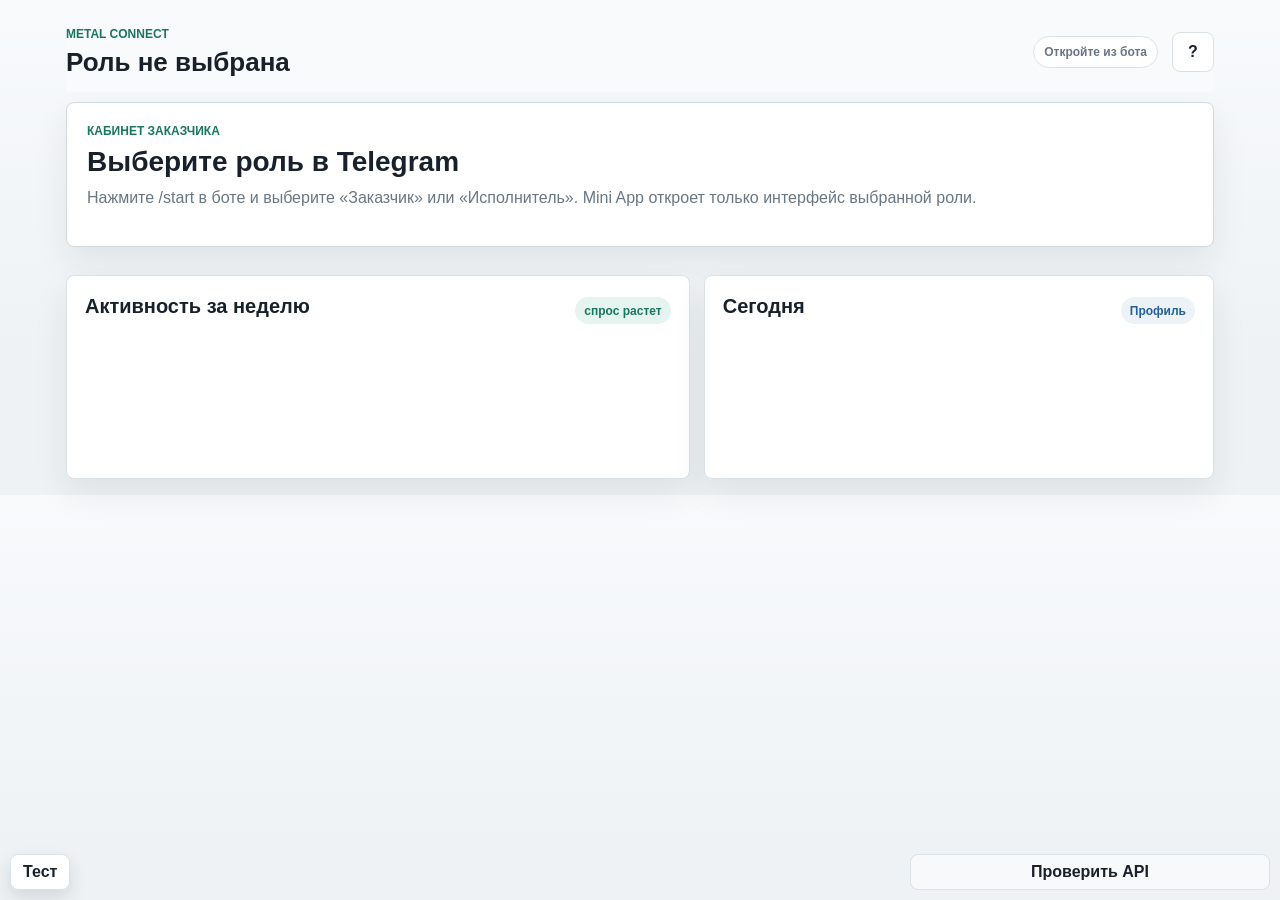
==== docs/index.html @ 3d9810a0 "Fix GitHub Pages Mini App assets" ====
<!doctype html>
<html lang="ru">
<head>
  <meta charset="utf-8">
  <meta name="viewport" content="width=device-width, initial-scale=1, viewport-fit=cover">
  <title>METAL CONNECT</title>
  <script src="https://telegram.org/js/telegram-web-app.js"></script>
  <script>
    window.DEFAULT_API_URL = "https://womanless-bunion-concave.ngrok-free.dev";
  </script>
  <link href="styles.css" rel="stylesheet">
</head>
<body>
  <button class="test-button" onclick="alert('Test works')" type="button">Тест</button>
  <main class="app-shell">
    <header class="topbar">
      <div>
        <p class="eyebrow">METAL CONNECT</p>
        <h1 id="welcomeTitle">Рабочий кабинет</h1>
      </div>
      <span class="role-pill" id="rolePill">Роль не выбрана</span>
      <button class="icon-btn" id="supportBtn" type="button" aria-label="Поддержка">?</button>
    </header>

    <nav class="tabs" id="tabs" aria-label="Разделы"></nav>

    <section class="view active" id="dashboardView">
      <section class="hero">
        <div>
          <p class="eyebrow" id="roleEyebrow">Кабинет заказчика</p>
          <h2 id="heroTitle">Добрый день!</h2>
          <p id="heroText">Данные загружаются из базы.</p>
        </div>
        <div class="hero-actions" id="heroActions"></div>
      </section>

      <section class="grid metrics" id="dashboardMetrics"></section>

      <section class="layout-two">
        <article class="panel">
          <div class="panel-head">
            <h2 id="activityTitle">Активность за неделю</h2>
            <span class="badge" id="activityBadge">спрос растет</span>
          </div>
          <div class="bars" id="weekBars"></div>
        </article>
        <article class="panel">
          <div class="panel-head">
            <h2>Сегодня</h2>
            <span class="badge neutral" id="profileFill">Профиль</span>
          </div>
          <div class="timeline" id="todayFeed"></div>
        </article>
      </section>
    </section>

    <section class="view" id="builderView">
      <section class="order-layout">
        <article class="panel">
          <div class="panel-head">
            <h2>Пошаговое создание заказа</h2>
            <button class="ghost" id="clearOrderBtn" type="button">Очистить</button>
          </div>

          <div class="steps" id="orderSteps"></div>

          <div class="form-grid">
            <label>Название детали или заказа
              <input id="orderTitle" type="text" placeholder="Втулки 40Х, 120 шт.">
            </label>
            <label>Город
              <input id="orderCity" type="text" placeholder="Москва">
            </label>
            <label class="wide">Описание работ
              <textarea id="orderDescription" rows="4" placeholder="Например: токарная обработка по чертежу, материал 40Х, нужна упаковка и доставка до ТК."></textarea>
            </label>
            <fieldset class="wide">
              <legend>Материал</legend>
              <div class="material-grid" id="materialGrid">
                <button class="material active" data-material="Сталь" type="button">⚙️<span>Сталь</span></button>
                <button class="material" data-material="Алюминий" type="button">✈️<span>Алюминий</span></button>
                <button class="material" data-material="Титан" type="button">🔩<span>Титан</span></button>
                <button class="material" data-material="Пластик" type="button">🧴<span>Пластик</span></button>
              </div>
            </fieldset>
            <label>Количество деталей
              <input id="orderQty" type="number" inputmode="numeric" min="1" step="1" placeholder="120">
            </label>
            <label>Срок выполнения ДО
              <input id="orderDeadline" type="date">
            </label>
            <label>Бюджет от
              <input id="budgetFrom" type="number" inputmode="numeric" placeholder="50000">
            </label>
            <label>Бюджет до
              <input id="budgetTo" type="number" inputmode="numeric" placeholder="180000">
            </label>
            <label class="check-row wide">
              <input id="negotiableBudget" type="checkbox">
              <span>Бюджет договорной</span>
            </label>
            <label class="wide">Оплата
              <select id="orderPayment">
                <option>Безнал, 50/50</option>
                <option>100% предоплата</option>
                <option>Постоплата</option>
                <option>Наличные</option>
              </select>
            </label>
            <label class="file-zone wide">
              <input id="orderFiles" type="file" multiple accept="image/*,.pdf">
              <span>Загрузить фото/чертежи до 5 шт.</span>
              <small id="fileHint">Файлы будут прикреплены к заказу после подключения файлового API.</small>
            </label>
          </div>
        </article>

        <aside class="order-preview">
          <p class="eyebrow">Предпросмотр</p>
          <h2 id="previewTitle">Новый заказ</h2>
          <p id="previewDescription">Заполните поля, и карточка заказа соберется автоматически.</p>
          <dl>
            <div><dt>Материал</dt><dd id="previewMaterial">Сталь</dd></div>
            <div><dt>Количество</dt><dd id="previewQty">-</dd></div>
            <div><dt>Город</dt><dd id="previewCity">-</dd></div>
            <div><dt>Срок</dt><dd id="previewDeadline">-</dd></div>
            <div><dt>Бюджет</dt><dd id="previewBudget">-</dd></div>
          </dl>
          <div class="score">
            <span>Шанс быстрого отклика</span>
            <b id="qualityScore">0%</b>
            <i><em id="qualityBar"></em></i>
          </div>
          <button class="primary" id="publishOrderBtn" type="button">📢 Опубликовать заказ</button>
        </aside>
      </section>
    </section>

    <section class="view" id="ordersView">
      <section class="panel">
        <div class="panel-head">
          <h2 id="ordersTitle">Мои заказы</h2>
          <button class="primary small" data-go="builderView" type="button">➕ Новый заказ</button>
        </div>
        <div class="subtabs" id="orderSubtabs"></div>
      </section>
      <section class="cards-list" id="ordersList"></section>
    </section>

    <section class="view" id="marketView">
      <section class="panel">
        <div class="panel-head">
          <h2 id="marketTitle">Поиск исполнителей</h2>
          <span class="badge">фильтры</span>
        </div>
        <div class="filters">
          <select id="cityFilter">
            <option value="">Все города</option>
            <option>Москва</option>
            <option>Санкт-Петербург</option>
            <option>Казань</option>
            <option>Екатеринбург</option>
          </select>
          <select id="workFilter">
            <option value="">Все работы</option>
            <option value="токарка">Токарка</option>
            <option value="фрезеровка">Фрезеровка</option>
            <option value="сварка">Сварка</option>
            <option value="лазер">Лазерная резка</option>
          </select>
          <label class="range">Рейтинг от <span id="ratingValue">4.0</span>
            <input id="ratingFilter" type="range" min="3" max="5" step="0.1" value="4">
          </label>
        </div>
      </section>
      <section class="cards" id="marketCards"></section>
    </section>

    <section class="view" id="favoritesView">
      <section class="panel">
        <div class="panel-head">
          <h2>Избранные исполнители</h2>
          <span class="badge neutral" id="favoritesCount">0 сохранено</span>
        </div>
        <p class="panel-copy">Сохраняйте проверенные компании, оставляйте личные заметки и быстро создавайте заказ под конкретного исполнителя.</p>
      </section>
      <section class="cards-list" id="favoritesList"></section>
    </section>

    <section class="view" id="offersView">
      <section class="panel">
        <div class="panel-head">
          <h2 id="offersTitle">Предложения</h2>
          <span class="badge neutral" id="offersBadge">2 новых</span>
        </div>
      </section>
      <section class="cards-list" id="offersList"></section>
    </section>

    <section class="view" id="chatView">
      <article class="messenger">
        <header>
          <div class="mini-order">
            <span id="chatOrderId">Заказ</span>
            <b id="chatOrderTitle">Не выбран</b>
            <small id="chatOrderMeta">Откройте чат из карточки заказа</small>
          </div>
          <div>
            <p class="eyebrow">Чат по заказу</p>
            <h2 id="chatTitle">Чат по заказу</h2>
            <p id="chatMeta">Сообщения загружаются только по конкретному заказу.</p>
          </div>
          <button class="ghost" id="attachBtn" type="button">📎 Фото</button>
        </header>
        <div class="messages" id="messages"></div>
        <div class="quick" id="quickReplies"></div>
        <form class="chat-form" id="chatForm">
          <input id="chatInput" type="text" placeholder="Написать сообщение">
          <button class="primary" type="submit">Отправить</button>
        </form>
      </article>
    </section>

    <section class="view" id="calendarView">
      <section class="panel">
        <div class="panel-head">
          <h2>Календарь загруженности</h2>
          <span class="badge" id="calendarMonth">Месяц</span>
        </div>
        <p class="panel-copy">Занятые дни видны заказчику при выборе исполнителя и помогают честно обещать сроки.</p>
      </section>
      <section class="calendar-grid" id="calendarGrid"></section>
    </section>

    <section class="view" id="portfolioView">
      <section class="panel">
        <div class="panel-head">
          <h2>Портфолио</h2>
          <button class="ghost" id="sharePortfolioBtn" type="button">Поделиться</button>
        </div>
        <div class="form-grid">
          <label>Фото работы
            <input id="portfolioPhoto" class="file-input-hidden" type="file" accept="image/*">
            <small>Можно выбрать фото с телефона или указать Telegram file_id ниже.</small>
          </label>
          <button class="ghost wide" data-action="choose-portfolio-photo" type="button">Добавить фото</button>
          <label>Telegram file_id
            <input id="portfolioFileId" type="text" placeholder="Необязательно">
          </label>
          <label>Описание работы / оборудование
            <input id="portfolioText" type="text" placeholder="Фрезеровка корпуса, станок Haas VF-2">
          </label>
          <button class="primary wide" id="portfolioAddBtn" type="button">➕ Добавить в портфолио</button>
        </div>
      </section>
      <section class="portfolio-grid" id="portfolioGrid"></section>
      <section class="cards-list" id="reviewsList"></section>
    </section>

    <section class="view" id="statsView">
      <section class="panel">
        <div class="panel-head">
          <h2>Статистика исполнителя</h2>
          <div class="subtabs" id="statsFilters"></div>
        </div>
      </section>
      <section class="grid metrics" id="statsMetrics"></section>
      <section class="layout-two">
        <article class="panel">
          <div class="panel-head">
            <h2>Конверсия предложений</h2>
            <span class="badge neutral">месяц</span>
          </div>
          <div class="funnel" id="statsFunnel"></div>
        </article>
        <article class="panel">
          <div class="panel-head">
            <h2>Финансы</h2>
          <span class="badge" id="financeTotal">0 ₽</span>
          </div>
          <div class="timeline" id="financeFeed"></div>
        </article>
      </section>
    </section>

    <section class="view" id="profileView">
      <section class="profile-grid">
        <article class="panel">
          <div class="panel-head">
            <h2 id="profileTitle">Профиль заказчика</h2>
            <span class="badge neutral">редактирование</span>
          </div>
          <div class="profile-card" id="profileCard"></div>
        </article>
        <article class="panel">
          <h2>Уведомления</h2>
          <div class="settings-list">
            <label class="check-row"><input type="checkbox" checked><span>Новые предложения</span></label>
            <label class="check-row"><input type="checkbox" checked><span>Сообщения в чате</span></label>
            <label class="check-row"><input type="checkbox"><span>Финансы и тарифы</span></label>
            <label>Тихий час
              <select>
                <option>22:00 - 09:00</option>
                <option>23:00 - 08:00</option>
                <option>Выключен</option>
              </select>
            </label>
          </div>
        </article>
      </section>
    </section>
  </main>

  <aside class="api-tools" id="apiTools" aria-live="polite">
    <div class="api-error" id="apiMissingPanel" hidden>
      <strong>API не найден. Передайте ?api=URL</strong>
      <div class="api-manual">
        <input id="manualApiUrl" type="url" placeholder="https://example.ngrok-free.dev">
        <button class="primary small" id="manualApiSaveBtn" type="button">Ввести URL вручную</button>
      </div>
    </div>
    <button class="ghost small" id="checkApiBtn" type="button">Проверить API</button>
  </aside>

  <dialog class="offer-modal" id="offerModal">
    <form method="dialog" class="offer-box" id="offerForm">
      <div class="panel-head">
        <div>
          <p class="eyebrow">Предложение исполнителя</p>
          <h2 id="offerModalTitle">Сделать предложение</h2>
        </div>
        <button class="icon-btn" value="cancel" type="submit" aria-label="Закрыть">×</button>
      </div>
      <label>Ваша цена
        <input id="offerPrice" type="number" inputmode="numeric" placeholder="145000">
        <small>Укажите вашу реальную цену за заказ.</small>
      </label>
      <label>Срок выполнения, дней
        <input id="offerDays" type="number" inputmode="numeric" min="1" max="90" placeholder="9">
      </label>
      <label>Комментарий
        <textarea id="offerComment" rows="4" placeholder="Материал ваш, доставка до ТК включена, контроль размеров по чертежу."></textarea>
      </label>
      <div class="modal-actions">
        <button class="ghost" id="quickOfferBtn" type="button">Быстрое предложение</button>
        <button class="primary" value="default" type="submit">📤 Отправить предложение</button>
      </div>
    </form>
  </dialog>

  <dialog class="offer-modal" id="calendarStatusModal">
    <form method="dialog" class="offer-box">
      <div class="panel-head">
        <div>
          <p class="eyebrow">Календарь</p>
          <h2>Статус на <span id="calendarStatusDate"></span></h2>
        </div>
        <button class="icon-btn" data-action="calendar-cancel" type="button" aria-label="Закрыть">×</button>
      </div>
      <div class="status-menu">
        <button class="ghost" data-action="calendar-status" data-status="free" type="button">Свободен</button>
        <button class="ghost" data-action="calendar-status" data-status="busy" type="button">Занят</button>
        <button class="ghost" data-action="calendar-status" data-status="partial" type="button">Частично</button>
        <button class="ghost" data-action="calendar-status" data-status="reserve" type="button">Резерв</button>
      </div>
    </form>
  </dialog>

  <script src="app.js"></script>
</body>
</html>
---- docs/styles.css ----
:root {
  --bg: #eef2f5;
  --surface: #ffffff;
  --surface-soft: #f7f9fb;
  --ink: #18212b;
  --muted: #697684;
  --line: #d9e1e8;
  --accent: #19765f;
  --accent-dark: #105745;
  --blue: #255f99;
  --amber: #bc7a00;
  --red: #b64a3a;
  --shadow: 0 14px 34px rgba(24, 33, 43, .08);
}

* { box-sizing: border-box; }

body {
  margin: 0;
  background:
    linear-gradient(180deg, #f8fafc 0, var(--bg) 360px),
    var(--bg);
  color: var(--ink);
  font-family: -apple-system, BlinkMacSystemFont, "Segoe UI", sans-serif;
}

button, input, select, textarea { font: inherit; }
button { cursor: pointer; }
button:disabled, input:disabled {
  cursor: not-allowed;
  opacity: .55;
}
h1, h2, h3, p { margin-top: 0; }
h1 { margin-bottom: 0; font-size: 26px; line-height: 1.12; }
h2 { margin-bottom: 10px; font-size: 20px; line-height: 1.2; }
h3 { margin-bottom: 6px; font-size: 17px; line-height: 1.25; }
p { color: var(--muted); line-height: 1.45; }

.app-shell {
  width: min(1180px, 100%);
  margin: 0 auto;
  padding: 16px;
}

.test-button {
  position: fixed;
  left: 10px;
  bottom: 10px;
  z-index: 10001;
  min-height: 36px;
  padding: 8px 12px;
  border: 1px solid var(--line);
  border-radius: 8px;
  background: #fff;
  color: var(--ink);
  font-weight: 850;
  box-shadow: 0 8px 18px rgba(24, 33, 43, .12);
}

.topbar {
  position: sticky;
  top: 0;
  z-index: 5;
  display: flex;
  align-items: center;
  justify-content: space-between;
  gap: 14px;
  padding: 10px 0 14px;
  background: rgba(248, 250, 252, .92);
  backdrop-filter: blur(14px);
}

.eyebrow {
  margin: 0 0 5px;
  color: var(--accent);
  font-size: 12px;
  font-weight: 850;
  letter-spacing: 0;
  text-transform: uppercase;
}

.icon-btn, .ghost, .primary, .seg, .tab, .subtab {
  min-height: 40px;
  border: 1px solid var(--line);
  border-radius: 8px;
  background: var(--surface);
  color: var(--ink);
  transition: transform .15s ease, box-shadow .15s ease, background .15s ease, border-color .15s ease;
}

.icon-btn {
  display: grid;
  place-items: center;
  width: 42px;
  padding: 0;
  font-weight: 900;
}

.role-pill {
  margin-left: auto;
  padding: 8px 10px;
  border: 1px solid var(--line);
  border-radius: 999px;
  background: var(--surface);
  color: var(--muted);
  font-size: 12px;
  font-weight: 850;
  white-space: nowrap;
}

.primary {
  border-color: var(--accent);
  background: var(--accent);
  color: #fff;
  padding: 11px 14px;
  font-weight: 850;
}

.primary:hover { background: var(--accent-dark); }
.primary.small { min-height: 36px; padding: 8px 12px; }
.ghost.small { min-height: 36px; padding: 8px 12px; }

.ghost {
  padding: 10px 12px;
  background: var(--surface-soft);
  font-weight: 760;
}

button:hover {
  transform: translateY(-1px);
  box-shadow: 0 8px 18px rgba(24, 33, 43, .08);
}

.tabs, .subtabs {
  display: flex;
  flex-wrap: wrap;
  gap: 8px;
  overflow: visible;
  padding-bottom: 10px;
}

.seg, .tab, .subtab {
  flex: 0 1 auto;
  padding: 9px 12px;
  font-weight: 780;
}

.seg.active, .tab.active, .subtab.active {
  background: var(--ink);
  color: #fff;
  border-color: var(--ink);
}

.view { display: none; gap: 14px; }
.view.active { display: grid; }

.hero, .panel, .metric, .order-preview, .messenger, .entity-card, .order-card {
  border: 1px solid var(--line);
  border-radius: 8px;
  background: var(--surface);
  box-shadow: var(--shadow);
}

.hero {
  display: grid;
  grid-template-columns: minmax(0, 1fr) auto;
  align-items: center;
  gap: 16px;
  padding: 20px;
  border-color: #cfd9e2;
}

.hero h2 {
  margin-bottom: 8px;
  font-size: 28px;
}

.hero-actions {
  display: flex;
  flex-wrap: wrap;
  justify-content: flex-end;
  gap: 8px;
}

.grid { display: grid; gap: 12px; }
.metrics { grid-template-columns: repeat(4, minmax(0, 1fr)); }

.metric {
  min-height: 126px;
  padding: 16px;
}

.metric span, .metric small, dd { color: var(--muted); }
.metric strong {
  display: block;
  margin: 8px 0 4px;
  font-size: 30px;
  line-height: 1;
}

.layout-two, .order-layout, .profile-grid {
  display: grid;
  grid-template-columns: minmax(0, 1.1fr) minmax(320px, .9fr);
  gap: 14px;
}

.panel, .order-preview { padding: 18px; }

.panel-head {
  display: flex;
  align-items: center;
  justify-content: space-between;
  gap: 12px;
}

.panel-copy {
  margin-bottom: 0;
  max-width: 760px;
}

.badge {
  display: inline-flex;
  align-items: center;
  min-height: 27px;
  padding: 5px 9px;
  border-radius: 999px;
  background: #e6f4ef;
  color: var(--accent);
  font-size: 12px;
  font-weight: 850;
  white-space: nowrap;
}

.badge.neutral {
  background: #edf2f7;
  color: var(--blue);
}

.bars {
  display: grid;
  grid-template-columns: repeat(7, 1fr);
  align-items: end;
  gap: 8px;
  height: 132px;
}

.bar {
  display: grid;
  align-items: end;
  gap: 7px;
  height: 100%;
  color: var(--muted);
  font-size: 12px;
  text-align: center;
}

.bar i {
  display: block;
  min-height: 18px;
  border-radius: 7px 7px 3px 3px;
  background: linear-gradient(180deg, var(--blue), var(--accent));
}

.bar b {
  color: var(--ink);
  font-size: 11px;
}

.timeline { display: grid; gap: 10px; }
.event {
  display: grid;
  grid-template-columns: 32px 1fr;
  gap: 10px;
  align-items: start;
}

.event.as-button {
  width: 100%;
  border: 0;
  background: transparent;
  color: inherit;
  padding: 0;
  text-align: left;
}

.event i {
  display: grid;
  place-items: center;
  width: 32px;
  height: 32px;
  border-radius: 8px;
  background: #edf2f7;
  color: var(--blue);
  font-style: normal;
  font-weight: 850;
}

.event p { margin-bottom: 0; }

.steps {
  display: grid;
  grid-template-columns: repeat(5, minmax(0, 1fr));
  gap: 8px;
  margin-bottom: 14px;
}

.step {
  display: grid;
  gap: 4px;
  min-height: 56px;
  padding: 9px;
  border: 1px solid var(--line);
  border-radius: 8px;
  background: var(--surface-soft);
  color: var(--muted);
  font-size: 12px;
  font-weight: 800;
  text-align: center;
}

.step b {
  color: var(--ink);
  font-size: 15px;
}

.step.active {
  border-color: var(--accent);
  color: var(--accent);
  background: #e6f4ef;
}

.form-grid {
  display: grid;
  grid-template-columns: repeat(2, minmax(0, 1fr));
  gap: 12px;
}

label, fieldset {
  display: grid;
  gap: 6px;
  margin: 0;
  color: var(--muted);
  font-size: 13px;
  font-weight: 760;
}

fieldset {
  padding: 0;
  border: 0;
}

legend { padding: 0 0 7px; }
.wide { grid-column: 1 / -1; }

input, select, textarea {
  width: 100%;
  border: 1px solid var(--line);
  border-radius: 8px;
  background: #fbfcfd;
  color: var(--ink);
  padding: 11px 12px;
  outline: none;
}

input:focus, select:focus, textarea:focus {
  border-color: var(--accent);
  box-shadow: 0 0 0 3px rgba(25, 118, 95, .12);
}

textarea { resize: vertical; }
input[type="range"] { padding: 0; accent-color: var(--accent); }
input[type="checkbox"] { accent-color: var(--accent); }

.check-row {
  display: flex;
  grid-template-columns: none;
  align-items: center;
  gap: 9px;
}

.check-row input { width: auto; }

.material-grid {
  display: grid;
  grid-template-columns: repeat(4, minmax(0, 1fr));
  gap: 8px;
}

.material {
  display: grid;
  gap: 5px;
  place-items: center;
  min-height: 78px;
  border: 1px solid var(--line);
  border-radius: 8px;
  background: var(--surface-soft);
  color: var(--ink);
  font-size: 22px;
  font-weight: 850;
}

.material span { font-size: 13px; }

.material.active {
  border-color: var(--accent);
  background: #e6f4ef;
}

.file-zone {
  padding: 14px;
  border: 1px dashed #9aaabc;
  border-radius: 8px;
  background: var(--surface-soft);
}

.file-zone input { padding: 0; border: 0; background: transparent; }

.order-preview {
  position: sticky;
  top: 82px;
  display: grid;
  align-content: start;
  gap: 14px;
}

dl {
  display: grid;
  gap: 10px;
  margin: 0;
}

dl div {
  display: flex;
  justify-content: space-between;
  gap: 12px;
  padding-bottom: 10px;
  border-bottom: 1px solid var(--line);
}

dt { color: var(--muted); }
dd {
  margin: 0;
  text-align: right;
  font-weight: 850;
}

.score {
  display: grid;
  gap: 8px;
}

.score i, .funnel i {
  display: block;
  height: 8px;
  overflow: hidden;
  border-radius: 999px;
  background: #e2e8ef;
}

.score em, .funnel em {
  display: block;
  height: 100%;
  width: 65%;
  border-radius: inherit;
  background: var(--accent);
}

.filters {
  display: grid;
  grid-template-columns: 1fr 1fr 1.2fr;
  gap: 12px;
}

.cards, .cards-list {
  display: grid;
  gap: 12px;
}

.cards { grid-template-columns: repeat(3, minmax(0, 1fr)); }

.entity-card, .order-card {
  display: grid;
  gap: 12px;
  padding: 15px;
}

.card-head {
  display: flex;
  align-items: flex-start;
  justify-content: space-between;
  gap: 12px;
}

.avatar {
  flex: 0 0 auto;
  width: 52px;
  height: 52px;
  border-radius: 8px;
  display: grid;
  place-items: center;
  background: #edf2f7;
  color: var(--blue);
  font-weight: 900;
}

.tags, .card-actions, .quick, .modal-actions {
  display: flex;
  flex-wrap: wrap;
  gap: 8px;
}

.tag {
  padding: 5px 8px;
  border-radius: 999px;
  background: #edf2f7;
  color: var(--muted);
  font-size: 12px;
  font-weight: 780;
}

.status {
  color: var(--accent);
  font-weight: 900;
  white-space: nowrap;
}

.status.warn { color: var(--amber); }
.status.done { color: var(--blue); }
.status.bad { color: var(--red); }

.drawing-preview {
  display: grid;
  place-items: center;
  height: 92px;
  border: 1px solid #cfd9e2;
  border-radius: 8px;
  background:
    linear-gradient(90deg, rgba(37,95,153,.10) 1px, transparent 1px),
    linear-gradient(rgba(37,95,153,.10) 1px, transparent 1px),
    #f8fbfd;
  background-size: 16px 16px;
}

.drawing-preview span {
  padding: 7px 10px;
  border-radius: 999px;
  background: #fff;
  color: var(--blue);
  font-weight: 900;
}

.favorite-card textarea { min-height: 68px; }

.messenger { overflow: hidden; }

.messenger header, .chat-form {
  display: flex;
  align-items: center;
  justify-content: space-between;
  gap: 12px;
  padding: 14px;
  border-bottom: 1px solid var(--line);
}

.mini-order {
  flex: 0 0 220px;
  display: grid;
  gap: 3px;
  padding: 10px;
  border: 1px solid var(--line);
  border-radius: 8px;
  background: var(--surface-soft);
}

.mini-order span {
  color: var(--accent);
  font-size: 12px;
  font-weight: 900;
}

.mini-order small { color: var(--muted); }

.messages {
  display: grid;
  gap: 10px;
  min-height: 320px;
  padding: 14px;
  background:
    linear-gradient(90deg, rgba(255,255,255,.55) 1px, transparent 1px),
    linear-gradient(rgba(255,255,255,.55) 1px, transparent 1px),
    #e7eef3;
  background-size: 34px 34px;
}

.messages .panel {
  box-shadow: none;
}

.bubble {
  width: fit-content;
  max-width: min(520px, 86%);
  padding: 10px 12px;
  border-radius: 8px;
  background: #fff;
  box-shadow: 0 4px 12px rgba(24, 33, 43, .06);
}

.bubble.me {
  justify-self: end;
  background: #dff1ec;
}

.quick {
  padding: 10px 14px;
  overflow: visible;
}

.quick button {
  border: 1px solid var(--line);
  border-radius: 999px;
  background: #fff;
  padding: 8px 10px;
}

.chat-form {
  border-top: 1px solid var(--line);
  border-bottom: 0;
}

.calendar-grid {
  display: grid;
  grid-template-columns: repeat(7, minmax(0, 1fr));
  gap: 8px;
}

.calendar-label {
  color: var(--muted);
  font-size: 12px;
  font-weight: 900;
  text-align: center;
}

.day {
  display: grid;
  gap: 4px;
  min-height: 76px;
  padding: 9px;
  border: 1px solid var(--line);
  border-radius: 8px;
  background: #fff;
  text-align: left;
}

.day b { font-size: 18px; }
.day span { color: var(--muted); font-size: 12px; }
.day.free { border-color: #b9dfd1; background: #edf8f4; }
.day.busy { border-color: #e0a297; background: #fff3f0; }
.day.partial { border-color: #f0c36b; background: #fff8e8; }
.day.reserve { border-color: #9eb9d5; background: #edf4fb; }
.day.work { border-color: #f0c36b; background: #fff8e8; }
.day.offer { border-color: #a9c2e0; background: #eef5fc; }
.day.done { border-color: #9bd0c0; background: #eaf7f2; }

.portfolio-grid {
  display: grid;
  grid-template-columns: repeat(4, minmax(0, 1fr));
  gap: 12px;
}

.portfolio-card {
  display: grid;
  align-content: end;
  min-height: 190px;
  padding: 14px;
  border-radius: 8px;
  color: #fff;
  overflow: hidden;
  background: #40505f;
}

.portfolio-card div {
  display: grid;
  place-items: center;
  min-height: 76px;
  margin-bottom: 20px;
  border: 1px solid rgba(255,255,255,.35);
  border-radius: 8px;
  background:
    linear-gradient(90deg, rgba(255,255,255,.18) 1px, transparent 1px),
    linear-gradient(rgba(255,255,255,.18) 1px, transparent 1px);
  background-size: 14px 14px;
}

.portfolio-card img {
  width: 100%;
  height: 120px;
  object-fit: cover;
  border-radius: 6px;
}

.portfolio-card span {
  max-width: 100%;
  overflow-wrap: anywhere;
  color: rgba(255,255,255,.82);
  font-size: 12px;
}

.portfolio-card h3, .portfolio-card p { color: #fff; }
.portfolio-card.blue { background: #255f99; }
.portfolio-card.green { background: #19765f; }
.portfolio-card.amber { background: #936114; }
.portfolio-card.steel { background: #40505f; }

.funnel {
  display: grid;
  gap: 14px;
}

.funnel div {
  display: grid;
  grid-template-columns: 1fr minmax(90px, 180px) 42px;
  align-items: center;
  gap: 10px;
}

.profile-card, .settings-list {
  display: grid;
  gap: 12px;
}

.profile-line {
  display: flex;
  justify-content: space-between;
  gap: 12px;
  padding-bottom: 10px;
  border-bottom: 1px solid var(--line);
}

.profile-line span:first-child { color: var(--muted); }
.profile-line b { text-align: right; }

.offer-modal {
  width: min(560px, calc(100% - 24px));
  border: 0;
  border-radius: 8px;
  padding: 0;
  background: transparent;
}

.offer-modal::backdrop { background: rgba(24, 33, 43, .42); }

.offer-box {
  display: grid;
  gap: 14px;
  padding: 18px;
  border: 1px solid var(--line);
  border-radius: 8px;
  background: #fff;
  box-shadow: 0 24px 80px rgba(24, 33, 43, .24);
}

.modal-actions { justify-content: space-between; }
.empty { box-shadow: none; }

.status-menu {
  display: grid;
  grid-template-columns: repeat(2, minmax(0, 1fr));
  gap: 10px;
}

.file-input-hidden {
  position: absolute;
  width: 1px;
  height: 1px;
  overflow: hidden;
  clip: rect(0 0 0 0);
}

.error-box {
  position: fixed;
  left: 12px;
  right: 12px;
  bottom: 12px;
  z-index: 9999;
  padding: 12px;
  border: 1px solid #e0a297;
  border-radius: 8px;
  background: #fff3f0;
  color: #8a1f11;
  font: 14px -apple-system, BlinkMacSystemFont, "Segoe UI", sans-serif;
}

.debug-console {
  position: fixed;
  left: 8px;
  right: 8px;
  bottom: 8px;
  z-index: 10000;
  max-height: 34vh;
  overflow: auto;
  padding: 8px;
  border: 1px solid rgba(24,33,43,.22);
  border-radius: 8px;
  background: rgba(255,255,255,.96);
  color: #18212b;
  font: 11px/1.4 ui-monospace, SFMono-Regular, Menlo, Consolas, monospace;
  box-shadow: 0 12px 40px rgba(24,33,43,.18);
}

.debug-line.error {
  color: #b64a3a;
  font-weight: 800;
}

.api-tools {
  position: fixed;
  right: 10px;
  bottom: 10px;
  z-index: 9998;
  display: grid;
  gap: 8px;
  width: min(360px, calc(100vw - 20px));
  pointer-events: none;
}

.api-tools > * {
  pointer-events: auto;
}

.api-error {
  display: grid;
  gap: 8px;
  padding: 10px;
  border: 1px solid #e0a297;
  border-radius: 8px;
  background: #fff3f0;
  color: #8a1f11;
  box-shadow: 0 12px 40px rgba(24,33,43,.18);
}

.api-error[hidden] { display: none; }

.api-manual {
  display: grid;
  grid-template-columns: minmax(0, 1fr) auto;
  gap: 8px;
}

.empty-inline {
  padding: 12px;
  border: 1px dashed var(--line);
  border-radius: 8px;
  background: var(--surface-soft);
  color: var(--muted);
}

@media (max-width: 1020px) {
  .metrics, .cards, .portfolio-grid {
    grid-template-columns: repeat(2, minmax(0, 1fr));
  }
}

@media (max-width: 900px) {
  .hero, .layout-two, .order-layout, .profile-grid, .filters {
    grid-template-columns: 1fr;
  }

  .hero-actions { justify-content: flex-start; }
  .form-grid, .material-grid, .steps { grid-template-columns: 1fr; }
  .order-preview { position: static; }
  .messenger header, .chat-form, .panel-head {
    align-items: stretch;
    flex-direction: column;
  }
  .mini-order { flex-basis: auto; }
  .app-shell { padding: 12px; }
  .topbar { flex-wrap: wrap; }
  .role-pill { margin-left: 0; }
}

@media (max-width: 620px) {
  h1 { font-size: 22px; }
  .hero h2 { font-size: 24px; }
  .metrics, .cards, .portfolio-grid, .calendar-grid {
    grid-template-columns: 1fr;
  }
  .calendar-label { display: none; }
  .day { min-height: 58px; }
  .card-head, dl div, .profile-line {
    align-items: flex-start;
    flex-direction: column;
  }
  dd, .profile-line b { text-align: left; }
  .funnel div {
    grid-template-columns: 1fr;
  }
  .modal-actions {
    display: grid;
  }
}
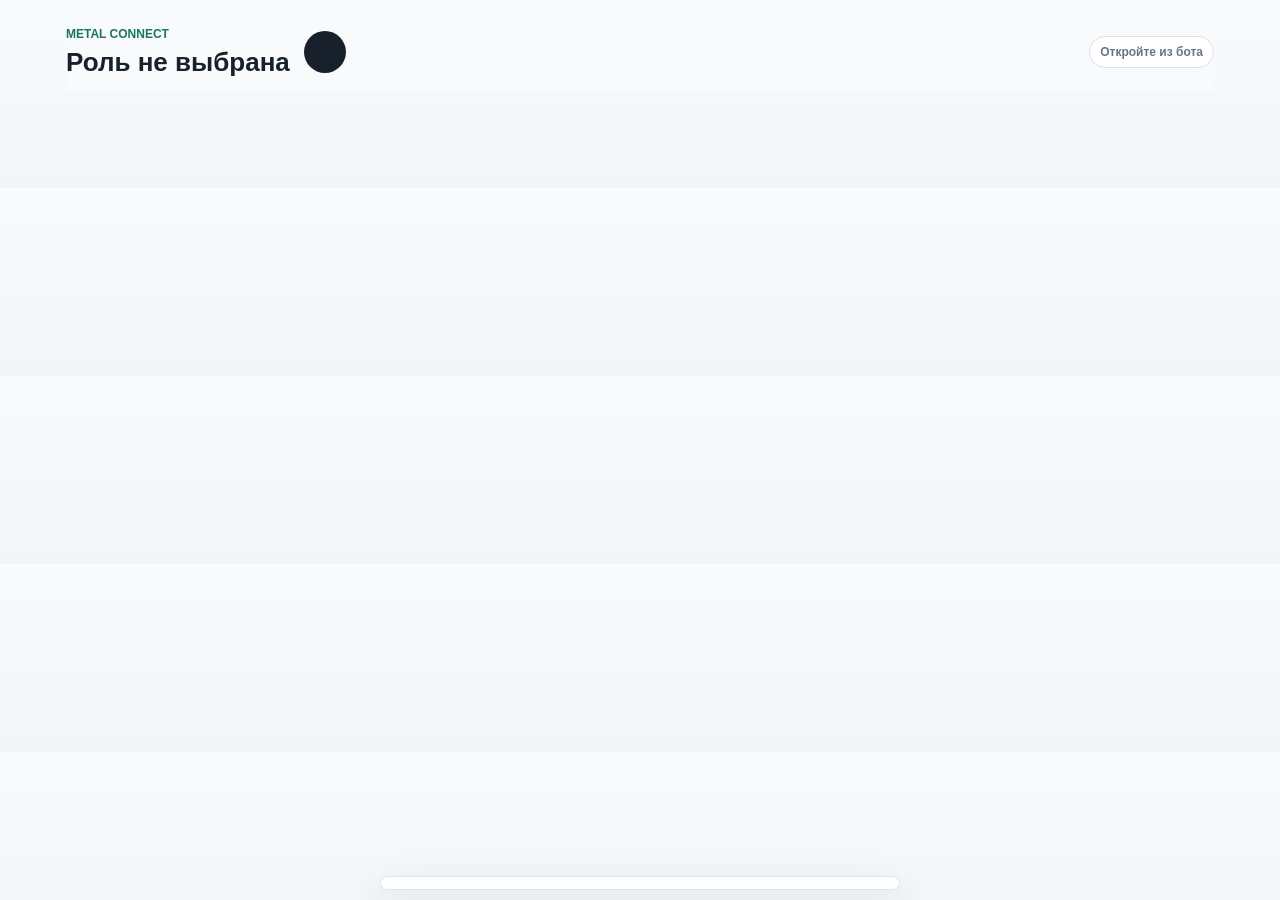
==== commit 3fa02836: "Fix Mini App production cleanup" ====
--- a/docs/index.html
+++ b/docs/index.html
@@ -3,28 +3,31 @@
 <head>
   <meta charset="utf-8">
   <meta name="viewport" content="width=device-width, initial-scale=1, viewport-fit=cover">
+  <meta http-equiv="Cache-Control" content="no-store, max-age=0">
+  <meta http-equiv="Pragma" content="no-cache">
   <title>METAL CONNECT</title>
   <script src="https://telegram.org/js/telegram-web-app.js"></script>
   <script>
     window.DEFAULT_API_URL = "https://womanless-bunion-concave.ngrok-free.dev";
   </script>
-  <link href="styles.css" rel="stylesheet">
+  <link href="styles.css?v=20260529-final-cleanup-2" rel="stylesheet">
 </head>
 <body>
-  <button class="test-button" onclick="alert('Test works')" type="button">Тест</button>
   <main class="app-shell">
     <header class="topbar">
       <div>
         <p class="eyebrow">METAL CONNECT</p>
         <h1 id="welcomeTitle">Рабочий кабинет</h1>
       </div>
+      <div class="user-avatar" id="userAvatar" aria-hidden="true"></div>
       <span class="role-pill" id="rolePill">Роль не выбрана</span>
-      <button class="icon-btn" id="supportBtn" type="button" aria-label="Поддержка">?</button>
     </header>
 
-    <nav class="tabs" id="tabs" aria-label="Разделы"></nav>
-
-    <section class="view active" id="dashboardView">
+    <section class="view active" id="homeView">
+      <section class="home-grid" id="homeGrid"></section>
+    </section>
+
+    <section class="view" id="dashboardView">
       <section class="hero">
         <div>
           <p class="eyebrow" id="roleEyebrow">Кабинет заказчика</p>
@@ -74,15 +77,15 @@
             <label class="wide">Описание работ
               <textarea id="orderDescription" rows="4" placeholder="Например: токарная обработка по чертежу, материал 40Х, нужна упаковка и доставка до ТК."></textarea>
             </label>
-            <fieldset class="wide">
-              <legend>Материал</legend>
-              <div class="material-grid" id="materialGrid">
-                <button class="material active" data-material="Сталь" type="button">⚙️<span>Сталь</span></button>
-                <button class="material" data-material="Алюминий" type="button">✈️<span>Алюминий</span></button>
-                <button class="material" data-material="Титан" type="button">🔩<span>Титан</span></button>
-                <button class="material" data-material="Пластик" type="button">🧴<span>Пластик</span></button>
-              </div>
-            </fieldset>
+            <label class="wide">Материал
+              <select id="orderMaterial">
+                <option value="Сталь">Сталь</option>
+                <option value="Алюминий">Алюминий</option>
+                <option value="Титан">Титан</option>
+                <option value="Пластик">Пластик</option>
+                <option value="Другой">Другой</option>
+              </select>
+            </label>
             <label>Количество деталей
               <input id="orderQty" type="number" inputmode="numeric" min="1" step="1" placeholder="120">
             </label>
@@ -110,7 +113,7 @@
             <label class="file-zone wide">
               <input id="orderFiles" type="file" multiple accept="image/*,.pdf">
               <span>Загрузить фото/чертежи до 5 шт.</span>
-              <small id="fileHint">Файлы будут прикреплены к заказу после подключения файлового API.</small>
+              <small id="fileHint">Первый файл будет прикреплен к заказу при публикации.</small>
             </label>
           </div>
         </article>
@@ -210,11 +213,15 @@
             <h2 id="chatTitle">Чат по заказу</h2>
             <p id="chatMeta">Сообщения загружаются только по конкретному заказу.</p>
           </div>
+          <label class="chat-select">Заказ
+            <select id="chatOrderSelect"></select>
+          </label>
           <button class="ghost" id="attachBtn" type="button">📎 Фото</button>
         </header>
         <div class="messages" id="messages"></div>
         <div class="quick" id="quickReplies"></div>
         <form class="chat-form" id="chatForm">
+          <input id="chatPhoto" class="file-input-hidden" type="file" accept="image/*">
           <input id="chatInput" type="text" placeholder="Написать сообщение">
           <button class="primary" type="submit">Отправить</button>
         </form>
@@ -232,11 +239,60 @@
       <section class="calendar-grid" id="calendarGrid"></section>
     </section>
 
-    <section class="view" id="portfolioView">
-      <section class="panel">
+    <section class="view" id="statsView">
+      <section class="panel">
+        <div class="panel-head">
+          <h2>Статистика исполнителя</h2>
+          <div class="subtabs" id="statsFilters"></div>
+        </div>
+      </section>
+      <section class="grid metrics" id="statsMetrics"></section>
+      <section class="layout-two">
+        <article class="panel">
+          <div class="panel-head">
+            <h2>Конверсия предложений</h2>
+            <span class="badge neutral">месяц</span>
+          </div>
+          <div class="funnel" id="statsFunnel"></div>
+        </article>
+        <article class="panel">
+          <div class="panel-head">
+            <h2>Финансы</h2>
+          <span class="badge" id="financeTotal">0 ₽</span>
+          </div>
+          <div class="timeline" id="financeFeed"></div>
+        </article>
+      </section>
+    </section>
+
+    <section class="view" id="profileView">
+      <section class="profile-grid">
+        <article class="panel">
+          <div class="panel-head">
+            <h2 id="profileTitle">Профиль заказчика</h2>
+            <span class="badge neutral">редактирование</span>
+          </div>
+          <div class="profile-card" id="profileCard"></div>
+        </article>
+        <article class="panel">
+          <h2>Уведомления</h2>
+          <div class="settings-list">
+            <label class="check-row"><input data-setting="notify_offers" type="checkbox" checked><span>Новые предложения</span></label>
+            <label class="check-row"><input data-setting="notify_chat" type="checkbox" checked><span>Сообщения в чате</span></label>
+            <label class="check-row"><input data-setting="notify_finance" type="checkbox"><span>Финансы и тарифы</span></label>
+            <label>Тихий час
+              <select data-setting="quiet_hours">
+                <option value="22:00 - 09:00">22:00 - 09:00</option>
+                <option value="23:00 - 08:00">23:00 - 08:00</option>
+                <option value="off">Выключен</option>
+              </select>
+            </label>
+          </div>
+        </article>
+      </section>
+      <section class="panel" id="portfolioPanel">
         <div class="panel-head">
           <h2>Портфолио</h2>
-          <button class="ghost" id="sharePortfolioBtn" type="button">Поделиться</button>
         </div>
         <div class="form-grid">
           <label>Фото работы
@@ -247,8 +303,11 @@
           <label>Telegram file_id
             <input id="portfolioFileId" type="text" placeholder="Необязательно">
           </label>
-          <label>Описание работы / оборудование
-            <input id="portfolioText" type="text" placeholder="Фрезеровка корпуса, станок Haas VF-2">
+          <label>Описание работы
+            <input id="portfolioText" type="text" placeholder="Фрезеровка корпуса, партия 40 шт.">
+          </label>
+          <label>Оборудование / станки
+            <input id="portfolioEquipment" type="text" placeholder="Haas VF-2, Fanuc, лазер 3 кВт">
           </label>
           <button class="primary wide" id="portfolioAddBtn" type="button">➕ Добавить в портфолио</button>
         </div>
@@ -256,60 +315,9 @@
       <section class="portfolio-grid" id="portfolioGrid"></section>
       <section class="cards-list" id="reviewsList"></section>
     </section>
-
-    <section class="view" id="statsView">
-      <section class="panel">
-        <div class="panel-head">
-          <h2>Статистика исполнителя</h2>
-          <div class="subtabs" id="statsFilters"></div>
-        </div>
-      </section>
-      <section class="grid metrics" id="statsMetrics"></section>
-      <section class="layout-two">
-        <article class="panel">
-          <div class="panel-head">
-            <h2>Конверсия предложений</h2>
-            <span class="badge neutral">месяц</span>
-          </div>
-          <div class="funnel" id="statsFunnel"></div>
-        </article>
-        <article class="panel">
-          <div class="panel-head">
-            <h2>Финансы</h2>
-          <span class="badge" id="financeTotal">0 ₽</span>
-          </div>
-          <div class="timeline" id="financeFeed"></div>
-        </article>
-      </section>
-    </section>
-
-    <section class="view" id="profileView">
-      <section class="profile-grid">
-        <article class="panel">
-          <div class="panel-head">
-            <h2 id="profileTitle">Профиль заказчика</h2>
-            <span class="badge neutral">редактирование</span>
-          </div>
-          <div class="profile-card" id="profileCard"></div>
-        </article>
-        <article class="panel">
-          <h2>Уведомления</h2>
-          <div class="settings-list">
-            <label class="check-row"><input type="checkbox" checked><span>Новые предложения</span></label>
-            <label class="check-row"><input type="checkbox" checked><span>Сообщения в чате</span></label>
-            <label class="check-row"><input type="checkbox"><span>Финансы и тарифы</span></label>
-            <label>Тихий час
-              <select>
-                <option>22:00 - 09:00</option>
-                <option>23:00 - 08:00</option>
-                <option>Выключен</option>
-              </select>
-            </label>
-          </div>
-        </article>
-      </section>
-    </section>
   </main>
+
+  <nav class="bottom-nav" id="bottomNav" aria-label="Основная навигация"></nav>
 
   <aside class="api-tools" id="apiTools" aria-live="polite">
     <div class="api-error" id="apiMissingPanel" hidden>
@@ -319,7 +327,6 @@
         <button class="primary small" id="manualApiSaveBtn" type="button">Ввести URL вручную</button>
       </div>
     </div>
-    <button class="ghost small" id="checkApiBtn" type="button">Проверить API</button>
   </aside>
 
   <dialog class="offer-modal" id="offerModal">
@@ -366,6 +373,6 @@
     </form>
   </dialog>
 
-  <script src="app.js"></script>
+  <script src="app.js?v=20260529-final-cleanup-2"></script>
 </body>
 </html>
--- a/docs/styles.css
+++ b/docs/styles.css
@@ -13,6 +13,19 @@
   --shadow: 0 14px 34px rgba(24, 33, 43, .08);
 }
 
+body.theme-dark {
+  --bg: #111820;
+  --surface: #17212b;
+  --surface-soft: #202c37;
+  --ink: #eef3f7;
+  --muted: #a7b3bf;
+  --line: #34424f;
+  --accent: #49b893;
+  --accent-dark: #329875;
+  --blue: #6aa7df;
+  --shadow: 0 14px 34px rgba(0, 0, 0, .22);
+}
+
 * { box-sizing: border-box; }
 
 body {
@@ -22,6 +35,7 @@
     var(--bg);
   color: var(--ink);
   font-family: -apple-system, BlinkMacSystemFont, "Segoe UI", sans-serif;
+  -webkit-font-smoothing: antialiased;
 }
 
 button, input, select, textarea { font: inherit; }
@@ -39,22 +53,7 @@
 .app-shell {
   width: min(1180px, 100%);
   margin: 0 auto;
-  padding: 16px;
-}
-
-.test-button {
-  position: fixed;
-  left: 10px;
-  bottom: 10px;
-  z-index: 10001;
-  min-height: 36px;
-  padding: 8px 12px;
-  border: 1px solid var(--line);
-  border-radius: 8px;
-  background: #fff;
-  color: var(--ink);
-  font-weight: 850;
-  box-shadow: 0 8px 18px rgba(24, 33, 43, .12);
+  padding: 16px 16px calc(88px + env(safe-area-inset-bottom));
 }
 
 .topbar {
@@ -70,6 +69,75 @@
   backdrop-filter: blur(14px);
 }
 
+.bottom-nav {
+  position: fixed;
+  left: 50%;
+  bottom: max(10px, env(safe-area-inset-bottom));
+  z-index: 20;
+  display: grid;
+  grid-template-columns: repeat(5, minmax(0, 1fr));
+  gap: 4px;
+  width: min(520px, calc(100% - 20px));
+  padding: 6px;
+  border: 1px solid rgba(217, 225, 232, .9);
+  border-radius: 18px;
+  background: rgba(255, 255, 255, .94);
+  box-shadow: 0 16px 42px rgba(24, 33, 43, .16);
+  backdrop-filter: blur(18px);
+  transform: translateX(-50%);
+}
+
+body.theme-dark .bottom-nav {
+  background: rgba(23, 33, 43, .94);
+  border-color: rgba(52, 66, 79, .9);
+}
+
+.nav-item {
+  display: grid;
+  place-items: center;
+  gap: 2px;
+  min-width: 0;
+  min-height: 48px;
+  border: 0;
+  border-radius: 13px;
+  background: transparent;
+  color: var(--muted);
+  padding: 5px 2px;
+  font-weight: 780;
+}
+
+.nav-item span {
+  display: grid;
+  place-items: center;
+  width: 21px;
+  height: 21px;
+  color: inherit;
+  font-size: 20px;
+  line-height: 1;
+}
+
+.nav-item b {
+  max-width: 100%;
+  overflow: hidden;
+  font-size: 11px;
+  line-height: 1.1;
+  text-overflow: ellipsis;
+  white-space: nowrap;
+}
+
+.nav-item.active {
+  background: #e7f4f0;
+  color: var(--accent);
+}
+
+body.theme-dark .nav-item.active {
+  background: rgba(73, 184, 147, .16);
+}
+
+body.theme-dark .topbar {
+  background: rgba(17, 24, 32, .92);
+}
+
 .eyebrow {
   margin: 0 0 5px;
   color: var(--accent);
@@ -108,6 +176,31 @@
   white-space: nowrap;
 }
 
+.user-avatar, .avatar {
+  display: grid;
+  place-items: center;
+  width: 42px;
+  height: 42px;
+  flex: 0 0 42px;
+  overflow: hidden;
+  border-radius: 50%;
+  background: var(--ink);
+  color: var(--surface);
+  font-weight: 900;
+}
+
+.avatar {
+  width: 48px;
+  height: 48px;
+  flex-basis: 48px;
+}
+
+.user-avatar img, .avatar img {
+  width: 100%;
+  height: 100%;
+  object-fit: cover;
+}
+
 .primary {
   border-color: var(--accent);
   background: var(--accent);
@@ -131,6 +224,29 @@
   box-shadow: 0 8px 18px rgba(24, 33, 43, .08);
 }
 
+button.is-loading {
+  position: relative;
+  padding-left: 36px;
+}
+
+button.is-loading::before {
+  content: "";
+  position: absolute;
+  left: 12px;
+  top: 50%;
+  width: 14px;
+  height: 14px;
+  margin-top: -7px;
+  border: 2px solid currentColor;
+  border-right-color: transparent;
+  border-radius: 50%;
+  animation: spin .7s linear infinite;
+}
+
+@keyframes spin {
+  to { transform: rotate(360deg); }
+}
+
 .tabs, .subtabs {
   display: flex;
   flex-wrap: wrap;
@@ -139,6 +255,12 @@
   padding-bottom: 10px;
 }
 
+.pager {
+  display: flex;
+  justify-content: center;
+  padding: 8px 0 2px;
+}
+
 .seg, .tab, .subtab {
   flex: 0 1 auto;
   padding: 9px 12px;
@@ -184,6 +306,57 @@
 
 .grid { display: grid; gap: 12px; }
 .metrics { grid-template-columns: repeat(4, minmax(0, 1fr)); }
+
+.home-grid {
+  display: grid;
+  grid-template-columns: repeat(2, minmax(0, 1fr));
+  gap: 12px;
+  padding-top: 8px;
+}
+
+.home-intro {
+  grid-column: 1 / -1;
+}
+
+.home-intro h2 {
+  margin: 0;
+}
+
+.home-tile {
+  display: grid;
+  grid-template-columns: 46px minmax(0, 1fr);
+  align-items: center;
+  gap: 14px;
+  min-height: 96px;
+  padding: 20px;
+  border: 1px solid var(--line);
+  border-radius: 8px;
+  background: var(--surface);
+  color: var(--ink);
+  box-shadow: var(--shadow);
+  text-align: left;
+}
+
+.home-tile span {
+  display: grid;
+  place-items: center;
+  width: 46px;
+  height: 46px;
+  border-radius: 8px;
+  background: var(--surface-soft);
+  font-size: 24px;
+}
+
+.home-tile b {
+  overflow-wrap: anywhere;
+  font-size: 18px;
+  line-height: 1.2;
+}
+
+.back-home-btn {
+  justify-self: start;
+  margin-bottom: 2px;
+}
 
 .metric {
   min-height: 126px;
@@ -236,6 +409,41 @@
   color: var(--blue);
 }
 
+.status.muted {
+  background: #eef1f4;
+  color: var(--muted);
+}
+
+.chat-select {
+  min-width: 220px;
+}
+
+.profile-progress {
+  display: grid;
+  gap: 8px;
+  margin-bottom: 16px;
+}
+
+.profile-progress div {
+  display: flex;
+  justify-content: space-between;
+  gap: 12px;
+}
+
+.profile-progress i {
+  display: block;
+  height: 8px;
+  overflow: hidden;
+  border-radius: 999px;
+  background: var(--surface-soft);
+}
+
+.profile-progress em {
+  display: block;
+  height: 100%;
+  background: var(--accent);
+}
+
 .bars {
   display: grid;
   grid-template-columns: repeat(7, 1fr);
@@ -527,6 +735,7 @@
 .status.warn { color: var(--amber); }
 .status.done { color: var(--blue); }
 .status.bad { color: var(--red); }
+.status.muted { color: var(--muted); }
 
 .drawing-preview {
   display: grid;
@@ -542,11 +751,21 @@
 }
 
 .drawing-preview span {
+  max-width: 100%;
   padding: 7px 10px;
   border-radius: 999px;
   background: #fff;
   color: var(--blue);
   font-weight: 900;
+  overflow-wrap: anywhere;
+}
+
+.drawing-preview img,
+.message-file img {
+  width: 100%;
+  max-height: 180px;
+  object-fit: contain;
+  border-radius: 8px;
 }
 
 .favorite-card textarea { min-height: 68px; }
@@ -603,6 +822,14 @@
   border-radius: 8px;
   background: #fff;
   box-shadow: 0 4px 12px rgba(24, 33, 43, .06);
+}
+
+.bubble p { margin: 0; }
+
+.message-file {
+  display: grid;
+  place-items: center;
+  margin-bottom: 8px;
 }
 
 .bubble.me {
@@ -873,17 +1100,295 @@
     flex-direction: column;
   }
   .mini-order { flex-basis: auto; }
-  .app-shell { padding: 12px; }
+  .app-shell { padding: 12px 12px calc(88px + env(safe-area-inset-bottom)); }
   .topbar { flex-wrap: wrap; }
   .role-pill { margin-left: 0; }
 }
 
 @media (max-width: 620px) {
-  h1 { font-size: 22px; }
-  .hero h2 { font-size: 24px; }
-  .metrics, .cards, .portfolio-grid, .calendar-grid {
+  body {
+    background:
+      linear-gradient(180deg, #f7fafc 0, var(--bg) 280px),
+      var(--bg);
+  }
+
+  h1 {
+    font-size: 20px;
+    line-height: 1.12;
+  }
+
+  h2 {
+    font-size: 18px;
+    line-height: 1.2;
+  }
+
+  h3 {
+    font-size: 16px;
+  }
+
+  p {
+    font-size: 14px;
+    line-height: 1.4;
+  }
+
+  .app-shell {
+    padding: 10px 10px calc(86px + env(safe-area-inset-bottom));
+  }
+
+  .topbar {
+    display: grid;
+    grid-template-columns: minmax(0, 1fr) auto auto;
+    gap: 8px;
+    padding: 8px 0 10px;
+  }
+
+  .topbar > div:first-child {
+    min-width: 0;
+  }
+
+  .eyebrow {
+    margin-bottom: 3px;
+    font-size: 11px;
+  }
+
+  .role-pill {
+    padding: 6px 9px;
+    font-size: 11px;
+  }
+
+  .user-avatar {
+    width: 34px;
+    height: 34px;
+    flex-basis: 34px;
+    font-size: 12px;
+  }
+
+  .view {
+    gap: 10px;
+  }
+
+  .hero, .panel, .metric, .order-preview, .messenger, .entity-card, .order-card {
+    border-radius: 10px;
+    box-shadow: 0 8px 24px rgba(24, 33, 43, .06);
+  }
+
+  .hero {
+    gap: 12px;
+    padding: 14px;
+  }
+
+  .hero h2 {
+    margin-bottom: 6px;
+    font-size: 23px;
+    line-height: 1.13;
+  }
+
+  .hero p {
+    margin-bottom: 0;
+  }
+
+  .hero-actions {
+    display: grid;
     grid-template-columns: 1fr;
-  }
+    gap: 8px;
+  }
+
+  .hero-actions .primary,
+  .hero-actions .ghost {
+    width: 100%;
+  }
+
+  .panel, .order-preview {
+    padding: 14px;
+  }
+
+  .metrics {
+    grid-template-columns: repeat(2, minmax(0, 1fr));
+    gap: 10px;
+  }
+
+  .metric {
+    min-height: 94px;
+    padding: 12px;
+  }
+
+  .metric span,
+  .metric small {
+    font-size: 12px;
+    line-height: 1.25;
+  }
+
+  .metric strong {
+    margin: 7px 0 3px;
+    font-size: 28px;
+  }
+
+  .cards, .portfolio-grid, .calendar-grid {
+    grid-template-columns: 1fr;
+  }
+
+  .home-grid {
+    gap: 9px;
+    padding-top: 2px;
+  }
+
+  .home-tile {
+    grid-template-columns: 34px minmax(0, 1fr);
+    gap: 9px;
+    min-height: 68px;
+    padding: 12px;
+  }
+
+  .home-tile span {
+    width: 34px;
+    height: 34px;
+    font-size: 18px;
+  }
+
+  .home-tile b {
+    font-size: 14px;
+  }
+
+  .back-home-btn {
+    min-height: 34px;
+    padding: 8px 10px;
+    font-size: 13px;
+  }
+
+  .icon-btn, .ghost, .primary, .seg, .tab, .subtab {
+    min-height: 38px;
+    border-radius: 9px;
+  }
+
+  .primary,
+  .ghost {
+    padding: 9px 11px;
+    font-size: 15px;
+  }
+
+  .primary.small,
+  .ghost.small {
+    min-height: 34px;
+    padding: 8px 10px;
+    font-size: 13px;
+  }
+
+  .subtabs {
+    flex-wrap: nowrap;
+    gap: 6px;
+    margin: 0 -10px;
+    padding: 0 10px 8px;
+    overflow-x: auto;
+    scrollbar-width: none;
+  }
+
+  .subtabs::-webkit-scrollbar {
+    display: none;
+  }
+
+  .subtab {
+    flex: 0 0 auto;
+    padding: 8px 10px;
+    font-size: 14px;
+    white-space: nowrap;
+  }
+
+  .panel-head {
+    gap: 8px;
+  }
+
+  .panel-head h2 {
+    margin-bottom: 0;
+  }
+
+  .filters {
+    gap: 9px;
+  }
+
+  label,
+  fieldset {
+    font-size: 12px;
+  }
+
+  input, select, textarea {
+    min-height: 40px;
+    padding: 9px 10px;
+    font-size: 15px;
+  }
+
+  .form-grid {
+    gap: 10px;
+  }
+
+  .steps {
+    grid-template-columns: repeat(5, minmax(42px, 1fr));
+    gap: 6px;
+    margin-bottom: 12px;
+    overflow-x: auto;
+  }
+
+  .step {
+    min-height: 48px;
+    padding: 7px 6px;
+    font-size: 10px;
+  }
+
+  .step b {
+    font-size: 13px;
+  }
+
+  .drawing-preview {
+    height: 76px;
+  }
+
+  .entity-card, .order-card {
+    gap: 10px;
+    padding: 13px;
+  }
+
+  .tags, .card-actions, .quick, .modal-actions {
+    gap: 6px;
+  }
+
+  .tag, .badge {
+    font-size: 11px;
+  }
+
+  .messenger header,
+  .chat-form {
+    padding: 12px;
+  }
+
+  .messages {
+    min-height: 280px;
+    padding: 12px;
+  }
+
+  .chat-form {
+    display: grid;
+    grid-template-columns: minmax(0, 1fr) auto;
+  }
+
+  .chat-form .primary {
+    width: auto;
+  }
+
+  .api-tools {
+    left: 10px;
+    right: 10px;
+    bottom: calc(82px + env(safe-area-inset-bottom));
+    width: auto;
+  }
+
+  .api-error {
+    padding: 9px;
+    font-size: 13px;
+  }
+
+  .api-manual {
+    grid-template-columns: 1fr;
+  }
+
   .calendar-label { display: none; }
   .day { min-height: 58px; }
   .card-head, dl div, .profile-line {
@@ -897,4 +1402,20 @@
   .modal-actions {
     display: grid;
   }
-}
+
+  button:hover {
+    transform: none;
+    box-shadow: none;
+  }
+}
+
+@media (max-width: 380px) {
+  .home-grid,
+  .metrics {
+    grid-template-columns: 1fr;
+  }
+
+  .nav-item b {
+    font-size: 10px;
+  }
+}
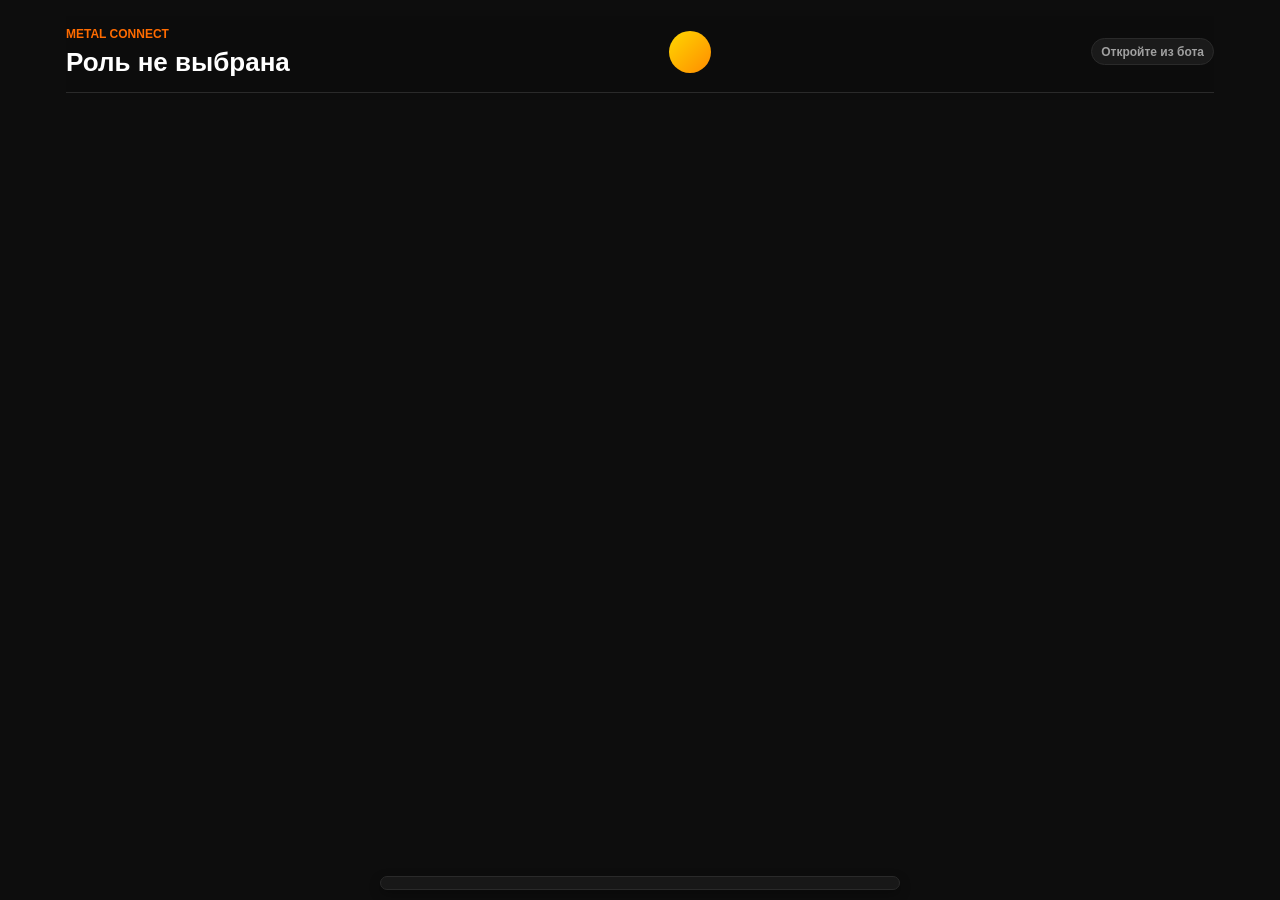
==== commit 1eb1f982: "Redesign Mini App premium metal theme" ====
--- a/docs/index.html
+++ b/docs/index.html
@@ -10,7 +10,7 @@
   <script>
     window.DEFAULT_API_URL = "https://womanless-bunion-concave.ngrok-free.dev";
   </script>
-  <link href="styles.css?v=20260529-final-cleanup-2" rel="stylesheet">
+  <link href="styles.css?v=20260529-metal-premium-1" rel="stylesheet">
 </head>
 <body>
   <main class="app-shell">
@@ -373,6 +373,6 @@
     </form>
   </dialog>
 
-  <script src="app.js?v=20260529-final-cleanup-2"></script>
+  <script src="app.js?v=20260529-metal-premium-1"></script>
 </body>
 </html>
--- a/docs/styles.css
+++ b/docs/styles.css
@@ -1,59 +1,87 @@
 :root {
-  --bg: #eef2f5;
-  --surface: #ffffff;
-  --surface-soft: #f7f9fb;
-  --ink: #18212b;
-  --muted: #697684;
-  --line: #d9e1e8;
-  --accent: #19765f;
-  --accent-dark: #105745;
-  --blue: #255f99;
-  --amber: #bc7a00;
-  --red: #b64a3a;
-  --shadow: 0 14px 34px rgba(24, 33, 43, .08);
-}
-
-body.theme-dark {
-  --bg: #111820;
-  --surface: #17212b;
-  --surface-soft: #202c37;
-  --ink: #eef3f7;
-  --muted: #a7b3bf;
-  --line: #34424f;
-  --accent: #49b893;
-  --accent-dark: #329875;
-  --blue: #6aa7df;
-  --shadow: 0 14px 34px rgba(0, 0, 0, .22);
+  --bg: #0D0D0D;
+  --surface: #1A1A1A;
+  --surface-raised: #202020;
+  --line: #2A2A2A;
+  --ink: #FFFFFF;
+  --muted: #A0A0A0;
+  --placeholder: #666666;
+  --accent: #FF6B00;
+  --gold: #FFD700;
+  --gold-end: #FF8C00;
+  --success: #00C853;
+  --shadow: 0 4px 12px rgba(0, 0, 0, .3);
 }
 
 * { box-sizing: border-box; }
 
+html,
 body {
+  min-height: 100%;
   margin: 0;
-  background:
-    linear-gradient(180deg, #f8fafc 0, var(--bg) 360px),
-    var(--bg);
-  color: var(--ink);
+  background: #0D0D0D;
+  color: #FFFFFF;
+  color-scheme: dark;
   font-family: -apple-system, BlinkMacSystemFont, "Segoe UI", sans-serif;
   -webkit-font-smoothing: antialiased;
 }
 
-button, input, select, textarea { font: inherit; }
-button { cursor: pointer; }
-button:disabled, input:disabled {
+button,
+input,
+select,
+textarea { font: inherit; }
+
+button {
+  cursor: pointer;
+  -webkit-tap-highlight-color: transparent;
+}
+
+button:disabled,
+input:disabled,
+select:disabled,
+textarea:disabled {
   cursor: not-allowed;
   opacity: .55;
 }
-h1, h2, h3, p { margin-top: 0; }
-h1 { margin-bottom: 0; font-size: 26px; line-height: 1.12; }
-h2 { margin-bottom: 10px; font-size: 20px; line-height: 1.2; }
-h3 { margin-bottom: 6px; font-size: 17px; line-height: 1.25; }
-p { color: var(--muted); line-height: 1.45; }
+
+h1,
+h2,
+h3,
+p { margin-top: 0; }
+
+h1 {
+  margin-bottom: 0;
+  color: #FFFFFF;
+  font-size: 26px;
+  line-height: 1.12;
+}
+
+h2 {
+  margin-bottom: 10px;
+  color: #FFFFFF;
+  font-size: 20px;
+  line-height: 1.2;
+}
+
+h3 {
+  margin-bottom: 6px;
+  color: #FFFFFF;
+  font-size: 17px;
+  line-height: 1.25;
+}
+
+p {
+  color: #A0A0A0;
+  line-height: 1.45;
+}
+
+small { color: #A0A0A0; }
 
 .app-shell {
   width: min(1180px, 100%);
   margin: 0 auto;
-  padding: 16px 16px calc(88px + env(safe-area-inset-bottom));
+  padding: 16px 16px calc(90px + env(safe-area-inset-bottom));
+  background: #0D0D0D;
 }
 
 .topbar {
@@ -65,118 +93,22 @@
   justify-content: space-between;
   gap: 14px;
   padding: 10px 0 14px;
-  background: rgba(248, 250, 252, .92);
-  backdrop-filter: blur(14px);
-}
-
-.bottom-nav {
-  position: fixed;
-  left: 50%;
-  bottom: max(10px, env(safe-area-inset-bottom));
-  z-index: 20;
-  display: grid;
-  grid-template-columns: repeat(5, minmax(0, 1fr));
-  gap: 4px;
-  width: min(520px, calc(100% - 20px));
-  padding: 6px;
-  border: 1px solid rgba(217, 225, 232, .9);
-  border-radius: 18px;
-  background: rgba(255, 255, 255, .94);
-  box-shadow: 0 16px 42px rgba(24, 33, 43, .16);
+  border-bottom: 1px solid #2A2A2A;
+  background: rgba(13, 13, 13, .96);
   backdrop-filter: blur(18px);
-  transform: translateX(-50%);
-}
-
-body.theme-dark .bottom-nav {
-  background: rgba(23, 33, 43, .94);
-  border-color: rgba(52, 66, 79, .9);
-}
-
-.nav-item {
-  display: grid;
-  place-items: center;
-  gap: 2px;
-  min-width: 0;
-  min-height: 48px;
-  border: 0;
-  border-radius: 13px;
-  background: transparent;
-  color: var(--muted);
-  padding: 5px 2px;
-  font-weight: 780;
-}
-
-.nav-item span {
-  display: grid;
-  place-items: center;
-  width: 21px;
-  height: 21px;
-  color: inherit;
-  font-size: 20px;
-  line-height: 1;
-}
-
-.nav-item b {
-  max-width: 100%;
-  overflow: hidden;
-  font-size: 11px;
-  line-height: 1.1;
-  text-overflow: ellipsis;
-  white-space: nowrap;
-}
-
-.nav-item.active {
-  background: #e7f4f0;
-  color: var(--accent);
-}
-
-body.theme-dark .nav-item.active {
-  background: rgba(73, 184, 147, .16);
-}
-
-body.theme-dark .topbar {
-  background: rgba(17, 24, 32, .92);
 }
 
 .eyebrow {
   margin: 0 0 5px;
-  color: var(--accent);
+  color: #FF6B00;
   font-size: 12px;
   font-weight: 850;
   letter-spacing: 0;
   text-transform: uppercase;
 }
 
-.icon-btn, .ghost, .primary, .seg, .tab, .subtab {
-  min-height: 40px;
-  border: 1px solid var(--line);
-  border-radius: 8px;
-  background: var(--surface);
-  color: var(--ink);
-  transition: transform .15s ease, box-shadow .15s ease, background .15s ease, border-color .15s ease;
-}
-
-.icon-btn {
-  display: grid;
-  place-items: center;
-  width: 42px;
-  padding: 0;
-  font-weight: 900;
-}
-
-.role-pill {
-  margin-left: auto;
-  padding: 8px 10px;
-  border: 1px solid var(--line);
-  border-radius: 999px;
-  background: var(--surface);
-  color: var(--muted);
-  font-size: 12px;
-  font-weight: 850;
-  white-space: nowrap;
-}
-
-.user-avatar, .avatar {
+.user-avatar,
+.avatar {
   display: grid;
   place-items: center;
   width: 42px;
@@ -184,44 +116,116 @@
   flex: 0 0 42px;
   overflow: hidden;
   border-radius: 50%;
-  background: var(--ink);
-  color: var(--surface);
+  background: linear-gradient(135deg, #FFD700, #FF8C00);
+  color: #1A1A1A;
   font-weight: 900;
 }
 
 .avatar {
-  width: 48px;
-  height: 48px;
-  flex-basis: 48px;
-}
-
-.user-avatar img, .avatar img {
+  width: 52px;
+  height: 52px;
+  flex-basis: 52px;
+  border-radius: 12px;
+}
+
+.user-avatar img,
+.avatar img {
   width: 100%;
   height: 100%;
   object-fit: cover;
 }
 
-.primary {
-  border-color: var(--accent);
-  background: var(--accent);
-  color: #fff;
-  padding: 11px 14px;
+.role-pill,
+.badge,
+.tag {
+  display: inline-flex;
+  align-items: center;
+  width: fit-content;
+  min-height: 27px;
+  padding: 5px 9px;
+  border: 1px solid #2A2A2A;
+  border-radius: 999px;
+  background: #1A1A1A;
+  color: #A0A0A0;
+  font-size: 12px;
   font-weight: 850;
-}
-
-.primary:hover { background: var(--accent-dark); }
-.primary.small { min-height: 36px; padding: 8px 12px; }
-.ghost.small { min-height: 36px; padding: 8px 12px; }
-
+  white-space: nowrap;
+}
+
+.badge {
+  background: rgba(255, 107, 0, .12);
+  color: #FF6B00;
+}
+
+.badge.neutral {
+  background: #1A1A1A;
+  color: #A0A0A0;
+}
+
+.icon-btn,
+.ghost,
+.primary,
+.seg,
+.tab,
+.subtab {
+  min-height: 40px;
+  border: 1px solid #FF6B00;
+  border-radius: 8px;
+  background: transparent;
+  color: #FF6B00;
+  transition: filter .15s ease, transform .15s ease, box-shadow .15s ease, background .15s ease;
+}
+
+.icon-btn {
+  display: grid;
+  place-items: center;
+  width: 42px;
+  padding: 0;
+  font-weight: 900;
+}
+
+.primary,
 .ghost {
-  padding: 10px 12px;
-  background: var(--surface-soft);
-  font-weight: 760;
+  padding: 10px 14px;
+  font-weight: 850;
+}
+
+.primary.small,
+.ghost.small {
+  min-height: 36px;
+  padding: 8px 12px;
+}
+
+#publishOrderBtn,
+[data-action="accept-offer"],
+[data-action="save-profile"] {
+  border: 0;
+  border-radius: 10px;
+  background: linear-gradient(135deg, #FFD700, #FF8C00);
+  color: #1A1A1A;
+  font-weight: 900;
+}
+
+#publishOrderBtn:active,
+[data-action="accept-offer"]:active,
+[data-action="save-profile"]:active {
+  filter: brightness(.9);
+}
+
+.back-home-btn,
+#clearOrderBtn,
+[data-action="cancel-order"],
+[data-action="decline-offer"],
+[data-action="calendar-cancel"],
+.offer-box .icon-btn[value="cancel"] {
+  border: 0;
+  background: #2A2A2A;
+  color: #A0A0A0;
 }
 
 button:hover {
   transform: translateY(-1px);
-  box-shadow: 0 8px 18px rgba(24, 33, 43, .08);
+  box-shadow: 0 4px 12px rgba(0, 0, 0, .3);
 }
 
 button.is-loading {
@@ -247,40 +251,152 @@
   to { transform: rotate(360deg); }
 }
 
-.tabs, .subtabs {
+.bottom-nav {
+  position: fixed;
+  left: 50%;
+  bottom: max(10px, env(safe-area-inset-bottom));
+  z-index: 20;
+  display: grid;
+  grid-template-columns: repeat(5, minmax(0, 1fr));
+  gap: 4px;
+  width: min(520px, calc(100% - 20px));
+  padding: 6px;
+  border: 1px solid #2A2A2A;
+  border-radius: 20px;
+  background: rgba(26, 26, 26, .96);
+  box-shadow: 0 4px 12px rgba(0, 0, 0, .3);
+  backdrop-filter: blur(18px);
+  transform: translateX(-50%);
+}
+
+.nav-item {
+  display: grid;
+  place-items: center;
+  gap: 3px;
+  min-width: 0;
+  min-height: 52px;
+  border: 0;
+  border-radius: 14px;
+  background: transparent;
+  color: #666666;
+  padding: 5px 2px;
+  font-weight: 780;
+}
+
+.nav-item span {
+  display: grid;
+  place-items: center;
+  width: 24px;
+  height: 24px;
+  color: inherit;
+  font-size: 0;
+  line-height: 1;
+}
+
+.nav-item span::before {
+  content: "";
+  display: block;
+  width: 24px;
+  height: 24px;
+  background: currentColor;
+}
+
+.nav-item[data-go="dashboardView"] span::before {
+  clip-path: polygon(50% 8%, 88% 42%, 78% 42%, 78% 88%, 58% 88%, 58% 62%, 42% 62%, 42% 88%, 22% 88%, 22% 42%, 12% 42%);
+}
+
+.nav-item[data-go="marketView"] span::before {
+  clip-path: polygon(36% 14%, 50% 14%, 61% 18%, 69% 26%, 73% 38%, 73% 50%, 69% 61%, 84% 76%, 76% 84%, 61% 69%, 50% 73%, 38% 73%, 26% 69%, 18% 61%, 14% 50%, 14% 38%, 18% 26%, 26% 18%);
+}
+
+.nav-item[data-go="ordersView"] span::before {
+  clip-path: polygon(18% 16%, 82% 16%, 82% 84%, 18% 84%);
+}
+
+.nav-item[data-go="offersView"] span::before,
+.nav-item[data-go="chatView"] span::before {
+  clip-path: polygon(18% 18%, 82% 18%, 82% 64%, 56% 64%, 42% 82%, 42% 64%, 18% 64%);
+}
+
+.nav-item[data-go="builderView"] span::before {
+  clip-path: polygon(42% 12%, 58% 12%, 58% 42%, 88% 42%, 88% 58%, 58% 58%, 58% 88%, 42% 88%, 42% 58%, 12% 58%, 12% 42%, 42% 42%);
+}
+
+.nav-item[data-go="homeView"] span::before {
+  clip-path: polygon(16% 22%, 84% 22%, 84% 34%, 16% 34%, 16% 44%, 84% 44%, 84% 56%, 16% 56%, 16% 66%, 84% 66%, 84% 78%, 16% 78%);
+}
+
+.nav-item b {
+  max-width: 100%;
+  overflow: hidden;
+  color: #666666;
+  font-size: 10px;
+  line-height: 1.1;
+  text-overflow: ellipsis;
+  white-space: nowrap;
+}
+
+.nav-item.active {
+  background: rgba(255, 107, 0, .12);
+  color: #FF6B00;
+}
+
+.nav-item.active b { color: #FFFFFF; }
+
+.tabs,
+.subtabs,
+.tags,
+.card-actions,
+.quick,
+.modal-actions {
   display: flex;
   flex-wrap: wrap;
   gap: 8px;
+}
+
+.tabs,
+.subtabs {
   overflow: visible;
   padding-bottom: 10px;
 }
 
-.pager {
-  display: flex;
-  justify-content: center;
-  padding: 8px 0 2px;
-}
-
-.seg, .tab, .subtab {
+.seg,
+.tab,
+.subtab {
   flex: 0 1 auto;
   padding: 9px 12px;
   font-weight: 780;
 }
 
-.seg.active, .tab.active, .subtab.active {
-  background: var(--ink);
-  color: #fff;
-  border-color: var(--ink);
+.seg.active,
+.tab.active,
+.subtab.active {
+  border-color: #FF6B00;
+  background: #FF6B00;
+  color: #0D0D0D;
 }
 
 .view { display: none; gap: 14px; }
 .view.active { display: grid; }
 
-.hero, .panel, .metric, .order-preview, .messenger, .entity-card, .order-card {
-  border: 1px solid var(--line);
-  border-radius: 8px;
-  background: var(--surface);
-  box-shadow: var(--shadow);
+.hero,
+.panel,
+.metric,
+.order-preview,
+.messenger,
+.entity-card,
+.order-card,
+.home-tile,
+.offer-box,
+.day,
+.portfolio-card,
+.mini-order,
+.empty-inline {
+  border: 1px solid #2A2A2A;
+  border-radius: 12px;
+  background: #1A1A1A;
+  box-shadow: 0 4px 12px rgba(0, 0, 0, .3);
+  color: #FFFFFF;
 }
 
 .hero {
@@ -289,7 +405,6 @@
   align-items: center;
   gap: 16px;
   padding: 20px;
-  border-color: #cfd9e2;
 }
 
 .hero h2 {
@@ -314,13 +429,8 @@
   padding-top: 8px;
 }
 
-.home-intro {
-  grid-column: 1 / -1;
-}
-
-.home-intro h2 {
-  margin: 0;
-}
+.home-intro { grid-column: 1 / -1; }
+.home-intro h2 { margin: 0; }
 
 .home-tile {
   display: grid;
@@ -329,26 +439,25 @@
   gap: 14px;
   min-height: 96px;
   padding: 20px;
-  border: 1px solid var(--line);
-  border-radius: 8px;
-  background: var(--surface);
-  color: var(--ink);
-  box-shadow: var(--shadow);
   text-align: left;
 }
 
-.home-tile span {
+.home-tile span,
+.event i {
   display: grid;
   place-items: center;
   width: 46px;
   height: 46px;
-  border-radius: 8px;
-  background: var(--surface-soft);
+  border: 1px solid #2A2A2A;
+  border-radius: 10px;
+  background: #202020;
+  color: #FF6B00;
   font-size: 24px;
 }
 
 .home-tile b {
   overflow-wrap: anywhere;
+  color: #FFFFFF;
   font-size: 18px;
   line-height: 1.2;
 }
@@ -363,21 +472,28 @@
   padding: 16px;
 }
 
-.metric span, .metric small, dd { color: var(--muted); }
+.metric span,
+.metric small,
+dd { color: #A0A0A0; }
+
 .metric strong {
   display: block;
   margin: 8px 0 4px;
+  color: #FF6B00;
   font-size: 30px;
   line-height: 1;
 }
 
-.layout-two, .order-layout, .profile-grid {
+.layout-two,
+.order-layout,
+.profile-grid {
   display: grid;
   grid-template-columns: minmax(0, 1.1fr) minmax(320px, .9fr);
   gap: 14px;
 }
 
-.panel, .order-preview { padding: 18px; }
+.panel,
+.order-preview { padding: 18px; }
 
 .panel-head {
   display: flex;
@@ -391,57 +507,44 @@
   max-width: 760px;
 }
 
-.badge {
-  display: inline-flex;
-  align-items: center;
-  min-height: 27px;
-  padding: 5px 9px;
-  border-radius: 999px;
-  background: #e6f4ef;
-  color: var(--accent);
-  font-size: 12px;
-  font-weight: 850;
-  white-space: nowrap;
-}
-
-.badge.neutral {
-  background: #edf2f7;
-  color: var(--blue);
-}
-
-.status.muted {
-  background: #eef1f4;
-  color: var(--muted);
-}
-
-.chat-select {
-  min-width: 220px;
-}
-
-.profile-progress {
-  display: grid;
-  gap: 8px;
-  margin-bottom: 16px;
-}
-
-.profile-progress div {
+.profile-progress,
+.score,
+.funnel,
+.profile-card,
+.settings-list,
+.timeline {
+  display: grid;
+  gap: 10px;
+}
+
+.profile-progress { margin-bottom: 16px; }
+
+.profile-progress div,
+dl div,
+.profile-line {
   display: flex;
   justify-content: space-between;
   gap: 12px;
 }
 
-.profile-progress i {
+.profile-progress i,
+.score i,
+.funnel i {
   display: block;
   height: 8px;
   overflow: hidden;
   border-radius: 999px;
-  background: var(--surface-soft);
-}
-
-.profile-progress em {
+  background: #2A2A2A;
+}
+
+.profile-progress em,
+.score em,
+.funnel em {
   display: block;
   height: 100%;
-  background: var(--accent);
+  width: 65%;
+  border-radius: inherit;
+  background: linear-gradient(135deg, #FFD700, #FF8C00);
 }
 
 .bars {
@@ -457,7 +560,7 @@
   align-items: end;
   gap: 7px;
   height: 100%;
-  color: var(--muted);
+  color: #A0A0A0;
   font-size: 12px;
   text-align: center;
 }
@@ -466,15 +569,14 @@
   display: block;
   min-height: 18px;
   border-radius: 7px 7px 3px 3px;
-  background: linear-gradient(180deg, var(--blue), var(--accent));
+  background: linear-gradient(135deg, #FFD700, #FF8C00);
 }
 
 .bar b {
-  color: var(--ink);
+  color: #FF6B00;
   font-size: 11px;
 }
 
-.timeline { display: grid; gap: 10px; }
 .event {
   display: grid;
   grid-template-columns: 32px 1fr;
@@ -492,13 +594,9 @@
 }
 
 .event i {
-  display: grid;
-  place-items: center;
   width: 32px;
   height: 32px;
   border-radius: 8px;
-  background: #edf2f7;
-  color: var(--blue);
   font-style: normal;
   font-weight: 850;
 }
@@ -517,24 +615,24 @@
   gap: 4px;
   min-height: 56px;
   padding: 9px;
-  border: 1px solid var(--line);
+  border: 1px solid #2A2A2A;
   border-radius: 8px;
-  background: var(--surface-soft);
-  color: var(--muted);
+  background: #202020;
+  color: #A0A0A0;
   font-size: 12px;
   font-weight: 800;
   text-align: center;
 }
 
 .step b {
-  color: var(--ink);
+  color: #FFFFFF;
   font-size: 15px;
 }
 
 .step.active {
-  border-color: var(--accent);
-  color: var(--accent);
-  background: #e6f4ef;
+  border-color: #FF6B00;
+  background: rgba(255, 107, 0, .12);
+  color: #FF6B00;
 }
 
 .form-grid {
@@ -543,11 +641,12 @@
   gap: 12px;
 }
 
-label, fieldset {
+label,
+fieldset {
   display: grid;
   gap: 6px;
   margin: 0;
-  color: var(--muted);
+  color: #A0A0A0;
   font-size: 13px;
   font-weight: 760;
 }
@@ -560,24 +659,65 @@
 legend { padding: 0 0 7px; }
 .wide { grid-column: 1 / -1; }
 
-input, select, textarea {
+input,
+select,
+textarea {
   width: 100%;
-  border: 1px solid var(--line);
+  border: 1px solid #2A2A2A;
   border-radius: 8px;
-  background: #fbfcfd;
-  color: var(--ink);
+  background: #1A1A1A;
+  color: #FFFFFF;
   padding: 11px 12px;
   outline: none;
-}
-
-input:focus, select:focus, textarea:focus {
-  border-color: var(--accent);
-  box-shadow: 0 0 0 3px rgba(25, 118, 95, .12);
+  caret-color: #FF6B00;
+  box-shadow: none;
+  -webkit-text-fill-color: #FFFFFF;
+  appearance: none;
+}
+
+select {
+  background-image:
+    linear-gradient(45deg, transparent 50%, #FF6B00 50%),
+    linear-gradient(135deg, #FF6B00 50%, transparent 50%);
+  background-position:
+    calc(100% - 18px) 50%,
+    calc(100% - 12px) 50%;
+  background-size: 6px 6px, 6px 6px;
+  background-repeat: no-repeat;
+  padding-right: 34px;
+}
+
+option {
+  background: #1A1A1A;
+  color: #FFFFFF;
+}
+
+input::placeholder,
+textarea::placeholder {
+  color: #666666;
+  opacity: 1;
+  -webkit-text-fill-color: #666666;
+}
+
+input:focus,
+select:focus,
+textarea:focus {
+  border-color: #FF6B00;
+  box-shadow: 0 0 0 3px rgba(255, 107, 0, .14);
+}
+
+input:-webkit-autofill,
+input:-webkit-autofill:hover,
+input:-webkit-autofill:focus,
+textarea:-webkit-autofill,
+select:-webkit-autofill {
+  box-shadow: 0 0 0 1000px #1A1A1A inset;
+  -webkit-text-fill-color: #FFFFFF;
 }
 
 textarea { resize: vertical; }
-input[type="range"] { padding: 0; accent-color: var(--accent); }
-input[type="checkbox"] { accent-color: var(--accent); }
+input[type="range"] { padding: 0; accent-color: #FF6B00; }
+input[type="checkbox"] { width: auto; accent-color: #FF6B00; }
 
 .check-row {
   display: flex;
@@ -586,8 +726,6 @@
   gap: 9px;
 }
 
-.check-row input { width: auto; }
-
 .material-grid {
   display: grid;
   grid-template-columns: repeat(4, minmax(0, 1fr));
@@ -599,10 +737,10 @@
   gap: 5px;
   place-items: center;
   min-height: 78px;
-  border: 1px solid var(--line);
+  border: 1px solid #2A2A2A;
   border-radius: 8px;
-  background: var(--surface-soft);
-  color: var(--ink);
+  background: #202020;
+  color: #FFFFFF;
   font-size: 22px;
   font-weight: 850;
 }
@@ -610,18 +748,23 @@
 .material span { font-size: 13px; }
 
 .material.active {
-  border-color: var(--accent);
-  background: #e6f4ef;
+  border-color: #FF6B00;
+  background: rgba(255, 107, 0, .12);
+  color: #FF6B00;
 }
 
 .file-zone {
   padding: 14px;
-  border: 1px dashed #9aaabc;
-  border-radius: 8px;
-  background: var(--surface-soft);
-}
-
-.file-zone input { padding: 0; border: 0; background: transparent; }
+  border: 1px dashed #2A2A2A;
+  border-radius: 12px;
+  background: #1A1A1A;
+}
+
+.file-zone input {
+  padding: 0;
+  border: 0;
+  background: transparent;
+}
 
 .order-preview {
   position: sticky;
@@ -637,56 +780,36 @@
   margin: 0;
 }
 
-dl div {
-  display: flex;
-  justify-content: space-between;
-  gap: 12px;
+dl div,
+.profile-line {
   padding-bottom: 10px;
-  border-bottom: 1px solid var(--line);
-}
-
-dt { color: var(--muted); }
+  border-bottom: 1px solid #2A2A2A;
+}
+
+dt { color: #A0A0A0; }
+
 dd {
   margin: 0;
   text-align: right;
   font-weight: 850;
 }
 
-.score {
-  display: grid;
-  gap: 8px;
-}
-
-.score i, .funnel i {
-  display: block;
-  height: 8px;
-  overflow: hidden;
-  border-radius: 999px;
-  background: #e2e8ef;
-}
-
-.score em, .funnel em {
-  display: block;
-  height: 100%;
-  width: 65%;
-  border-radius: inherit;
-  background: var(--accent);
-}
-
 .filters {
   display: grid;
   grid-template-columns: 1fr 1fr 1.2fr;
   gap: 12px;
 }
 
-.cards, .cards-list {
+.cards,
+.cards-list {
   display: grid;
   gap: 12px;
 }
 
 .cards { grid-template-columns: repeat(3, minmax(0, 1fr)); }
 
-.entity-card, .order-card {
+.entity-card,
+.order-card {
   display: grid;
   gap: 12px;
   padding: 15px;
@@ -699,63 +822,37 @@
   gap: 12px;
 }
 
-.avatar {
-  flex: 0 0 auto;
-  width: 52px;
-  height: 52px;
-  border-radius: 8px;
-  display: grid;
-  place-items: center;
-  background: #edf2f7;
-  color: var(--blue);
-  font-weight: 900;
-}
-
-.tags, .card-actions, .quick, .modal-actions {
-  display: flex;
-  flex-wrap: wrap;
-  gap: 8px;
-}
-
-.tag {
-  padding: 5px 8px;
-  border-radius: 999px;
-  background: #edf2f7;
-  color: var(--muted);
-  font-size: 12px;
-  font-weight: 780;
-}
-
 .status {
-  color: var(--accent);
+  color: #FF6B00;
   font-weight: 900;
   white-space: nowrap;
 }
 
-.status.warn { color: var(--amber); }
-.status.done { color: var(--blue); }
-.status.bad { color: var(--red); }
-.status.muted { color: var(--muted); }
+.status.warn { color: #FFD700; }
+.status.done { color: #00C853; }
+.status.bad,
+.status.muted { color: #666666; }
 
 .drawing-preview {
   display: grid;
   place-items: center;
   height: 92px;
-  border: 1px solid #cfd9e2;
-  border-radius: 8px;
+  border: 1px solid #2A2A2A;
+  border-radius: 12px;
   background:
-    linear-gradient(90deg, rgba(37,95,153,.10) 1px, transparent 1px),
-    linear-gradient(rgba(37,95,153,.10) 1px, transparent 1px),
-    #f8fbfd;
+    linear-gradient(90deg, rgba(255, 107, 0, .10) 1px, transparent 1px),
+    linear-gradient(rgba(255, 107, 0, .10) 1px, transparent 1px),
+    #1A1A1A;
   background-size: 16px 16px;
 }
 
 .drawing-preview span {
   max-width: 100%;
   padding: 7px 10px;
+  border: 1px solid #2A2A2A;
   border-radius: 999px;
-  background: #fff;
-  color: var(--blue);
+  background: #202020;
+  color: #A0A0A0;
   font-weight: 900;
   overflow-wrap: anywhere;
 }
@@ -772,13 +869,14 @@
 
 .messenger { overflow: hidden; }
 
-.messenger header, .chat-form {
+.messenger header,
+.chat-form {
   display: flex;
   align-items: center;
   justify-content: space-between;
   gap: 12px;
   padding: 14px;
-  border-bottom: 1px solid var(--line);
+  border-bottom: 1px solid #2A2A2A;
 }
 
 .mini-order {
@@ -786,18 +884,13 @@
   display: grid;
   gap: 3px;
   padding: 10px;
-  border: 1px solid var(--line);
-  border-radius: 8px;
-  background: var(--surface-soft);
 }
 
 .mini-order span {
-  color: var(--accent);
+  color: #FF6B00;
   font-size: 12px;
   font-weight: 900;
 }
-
-.mini-order small { color: var(--muted); }
 
 .messages {
   display: grid;
@@ -805,23 +898,28 @@
   min-height: 320px;
   padding: 14px;
   background:
-    linear-gradient(90deg, rgba(255,255,255,.55) 1px, transparent 1px),
-    linear-gradient(rgba(255,255,255,.55) 1px, transparent 1px),
-    #e7eef3;
+    linear-gradient(90deg, rgba(255, 107, 0, .08) 1px, transparent 1px),
+    linear-gradient(rgba(255, 107, 0, .08) 1px, transparent 1px),
+    #0D0D0D;
   background-size: 34px 34px;
 }
 
-.messages .panel {
-  box-shadow: none;
-}
+.messages .panel { box-shadow: none; }
 
 .bubble {
   width: fit-content;
   max-width: min(520px, 86%);
   padding: 10px 12px;
+  border: 1px solid #2A2A2A;
   border-radius: 8px;
-  background: #fff;
-  box-shadow: 0 4px 12px rgba(24, 33, 43, .06);
+  background: #1A1A1A;
+  color: #FFFFFF;
+  box-shadow: 0 4px 12px rgba(0, 0, 0, .3);
+}
+
+.bubble.me {
+  justify-self: end;
+  border-color: rgba(255, 107, 0, .55);
 }
 
 .bubble p { margin: 0; }
@@ -830,11 +928,6 @@
   display: grid;
   place-items: center;
   margin-bottom: 8px;
-}
-
-.bubble.me {
-  justify-self: end;
-  background: #dff1ec;
 }
 
 .quick {
@@ -843,14 +936,15 @@
 }
 
 .quick button {
-  border: 1px solid var(--line);
+  border: 1px solid #FF6B00;
   border-radius: 999px;
-  background: #fff;
+  background: transparent;
+  color: #FF6B00;
   padding: 8px 10px;
 }
 
 .chat-form {
-  border-top: 1px solid var(--line);
+  border-top: 1px solid #2A2A2A;
   border-bottom: 0;
 }
 
@@ -861,7 +955,7 @@
 }
 
 .calendar-label {
-  color: var(--muted);
+  color: #A0A0A0;
   font-size: 12px;
   font-weight: 900;
   text-align: center;
@@ -872,21 +966,24 @@
   gap: 4px;
   min-height: 76px;
   padding: 9px;
-  border: 1px solid var(--line);
-  border-radius: 8px;
-  background: #fff;
   text-align: left;
 }
 
-.day b { font-size: 18px; }
-.day span { color: var(--muted); font-size: 12px; }
-.day.free { border-color: #b9dfd1; background: #edf8f4; }
-.day.busy { border-color: #e0a297; background: #fff3f0; }
-.day.partial { border-color: #f0c36b; background: #fff8e8; }
-.day.reserve { border-color: #9eb9d5; background: #edf4fb; }
-.day.work { border-color: #f0c36b; background: #fff8e8; }
-.day.offer { border-color: #a9c2e0; background: #eef5fc; }
-.day.done { border-color: #9bd0c0; background: #eaf7f2; }
+.day b {
+  color: #FF6B00;
+  font-size: 18px;
+}
+
+.day span {
+  color: #A0A0A0;
+  font-size: 12px;
+}
+
+.day.partial b,
+.day.reserve b,
+.day.busy b { color: #FFD700; }
+
+.day.done b { color: #00C853; }
 
 .portfolio-grid {
   display: grid;
@@ -899,10 +996,7 @@
   align-content: end;
   min-height: 190px;
   padding: 14px;
-  border-radius: 8px;
-  color: #fff;
   overflow: hidden;
-  background: #40505f;
 }
 
 .portfolio-card div {
@@ -910,11 +1004,12 @@
   place-items: center;
   min-height: 76px;
   margin-bottom: 20px;
-  border: 1px solid rgba(255,255,255,.35);
+  border: 1px solid #2A2A2A;
   border-radius: 8px;
   background:
-    linear-gradient(90deg, rgba(255,255,255,.18) 1px, transparent 1px),
-    linear-gradient(rgba(255,255,255,.18) 1px, transparent 1px);
+    linear-gradient(90deg, rgba(255, 107, 0, .10) 1px, transparent 1px),
+    linear-gradient(rgba(255, 107, 0, .10) 1px, transparent 1px),
+    #202020;
   background-size: 14px 14px;
 }
 
@@ -928,20 +1023,17 @@
 .portfolio-card span {
   max-width: 100%;
   overflow-wrap: anywhere;
-  color: rgba(255,255,255,.82);
+  color: #A0A0A0;
   font-size: 12px;
 }
 
-.portfolio-card h3, .portfolio-card p { color: #fff; }
-.portfolio-card.blue { background: #255f99; }
-.portfolio-card.green { background: #19765f; }
-.portfolio-card.amber { background: #936114; }
-.portfolio-card.steel { background: #40505f; }
-
-.funnel {
-  display: grid;
-  gap: 14px;
-}
+.portfolio-card h3,
+.portfolio-card p { color: #FFFFFF; }
+
+.portfolio-card.blue,
+.portfolio-card.green,
+.portfolio-card.amber,
+.portfolio-card.steel { background: #1A1A1A; }
 
 .funnel div {
   display: grid;
@@ -950,44 +1042,26 @@
   gap: 10px;
 }
 
-.profile-card, .settings-list {
-  display: grid;
-  gap: 12px;
-}
-
-.profile-line {
-  display: flex;
-  justify-content: space-between;
-  gap: 12px;
-  padding-bottom: 10px;
-  border-bottom: 1px solid var(--line);
-}
-
-.profile-line span:first-child { color: var(--muted); }
 .profile-line b { text-align: right; }
 
 .offer-modal {
   width: min(560px, calc(100% - 24px));
   border: 0;
-  border-radius: 8px;
+  border-radius: 12px;
   padding: 0;
   background: transparent;
 }
 
-.offer-modal::backdrop { background: rgba(24, 33, 43, .42); }
+.offer-modal::backdrop { background: rgba(0, 0, 0, .72); }
 
 .offer-box {
   display: grid;
   gap: 14px;
   padding: 18px;
-  border: 1px solid var(--line);
-  border-radius: 8px;
-  background: #fff;
-  box-shadow: 0 24px 80px rgba(24, 33, 43, .24);
 }
 
 .modal-actions { justify-content: space-between; }
-.empty { box-shadow: none; }
+.empty { box-shadow: 0 4px 12px rgba(0, 0, 0, .3); }
 
 .status-menu {
   display: grid;
@@ -1003,22 +1077,27 @@
   clip: rect(0 0 0 0);
 }
 
+.error-box,
+.debug-console,
+.api-error {
+  position: fixed;
+  border: 1px solid #2A2A2A;
+  border-radius: 12px;
+  background: #1A1A1A;
+  color: #FFFFFF;
+  box-shadow: 0 4px 12px rgba(0, 0, 0, .3);
+}
+
 .error-box {
-  position: fixed;
   left: 12px;
   right: 12px;
   bottom: 12px;
   z-index: 9999;
   padding: 12px;
-  border: 1px solid #e0a297;
-  border-radius: 8px;
-  background: #fff3f0;
-  color: #8a1f11;
   font: 14px -apple-system, BlinkMacSystemFont, "Segoe UI", sans-serif;
 }
 
 .debug-console {
-  position: fixed;
   left: 8px;
   right: 8px;
   bottom: 8px;
@@ -1026,18 +1105,11 @@
   max-height: 34vh;
   overflow: auto;
   padding: 8px;
-  border: 1px solid rgba(24,33,43,.22);
-  border-radius: 8px;
-  background: rgba(255,255,255,.96);
-  color: #18212b;
   font: 11px/1.4 ui-monospace, SFMono-Regular, Menlo, Consolas, monospace;
-  box-shadow: 0 12px 40px rgba(24,33,43,.18);
-}
-
-.debug-line.error {
-  color: #b64a3a;
-  font-weight: 800;
-}
+}
+
+.debug-line.error,
+.api-error strong { color: #FF6B00; }
 
 .api-tools {
   position: fixed;
@@ -1050,19 +1122,13 @@
   pointer-events: none;
 }
 
-.api-tools > * {
-  pointer-events: auto;
-}
+.api-tools > * { pointer-events: auto; }
 
 .api-error {
+  position: static;
   display: grid;
   gap: 8px;
   padding: 10px;
-  border: 1px solid #e0a297;
-  border-radius: 8px;
-  background: #fff3f0;
-  color: #8a1f11;
-  box-shadow: 0 12px 40px rgba(24,33,43,.18);
 }
 
 .api-error[hidden] { display: none; }
@@ -1073,45 +1139,47 @@
   gap: 8px;
 }
 
-.empty-inline {
-  padding: 12px;
-  border: 1px dashed var(--line);
-  border-radius: 8px;
-  background: var(--surface-soft);
-  color: var(--muted);
+.pager {
+  display: flex;
+  justify-content: center;
+  padding: 8px 0 2px;
 }
 
 @media (max-width: 1020px) {
-  .metrics, .cards, .portfolio-grid {
+  .metrics,
+  .cards,
+  .portfolio-grid {
     grid-template-columns: repeat(2, minmax(0, 1fr));
   }
 }
 
 @media (max-width: 900px) {
-  .hero, .layout-two, .order-layout, .profile-grid, .filters {
+  .hero,
+  .layout-two,
+  .order-layout,
+  .profile-grid,
+  .filters {
     grid-template-columns: 1fr;
   }
 
   .hero-actions { justify-content: flex-start; }
-  .form-grid, .material-grid, .steps { grid-template-columns: 1fr; }
+  .form-grid,
+  .material-grid,
+  .steps { grid-template-columns: 1fr; }
   .order-preview { position: static; }
-  .messenger header, .chat-form, .panel-head {
+  .messenger header,
+  .chat-form,
+  .panel-head {
     align-items: stretch;
     flex-direction: column;
   }
   .mini-order { flex-basis: auto; }
-  .app-shell { padding: 12px 12px calc(88px + env(safe-area-inset-bottom)); }
+  .app-shell { padding: 12px 12px calc(90px + env(safe-area-inset-bottom)); }
   .topbar { flex-wrap: wrap; }
   .role-pill { margin-left: 0; }
 }
 
 @media (max-width: 620px) {
-  body {
-    background:
-      linear-gradient(180deg, #f7fafc 0, var(--bg) 280px),
-      var(--bg);
-  }
-
   h1 {
     font-size: 20px;
     line-height: 1.12;
@@ -1122,9 +1190,7 @@
     line-height: 1.2;
   }
 
-  h3 {
-    font-size: 16px;
-  }
+  h3 { font-size: 16px; }
 
   p {
     font-size: 14px;
@@ -1132,7 +1198,7 @@
   }
 
   .app-shell {
-    padding: 10px 10px calc(86px + env(safe-area-inset-bottom));
+    padding: 10px 10px calc(88px + env(safe-area-inset-bottom));
   }
 
   .topbar {
@@ -1142,19 +1208,9 @@
     padding: 8px 0 10px;
   }
 
-  .topbar > div:first-child {
-    min-width: 0;
-  }
-
-  .eyebrow {
-    margin-bottom: 3px;
-    font-size: 11px;
-  }
-
-  .role-pill {
-    padding: 6px 9px;
-    font-size: 11px;
-  }
+  .topbar > div:first-child { min-width: 0; }
+  .eyebrow { margin-bottom: 3px; font-size: 11px; }
+  .role-pill { padding: 6px 9px; font-size: 11px; }
 
   .user-avatar {
     width: 34px;
@@ -1163,19 +1219,8 @@
     font-size: 12px;
   }
 
-  .view {
-    gap: 10px;
-  }
-
-  .hero, .panel, .metric, .order-preview, .messenger, .entity-card, .order-card {
-    border-radius: 10px;
-    box-shadow: 0 8px 24px rgba(24, 33, 43, .06);
-  }
-
-  .hero {
-    gap: 12px;
-    padding: 14px;
-  }
+  .view { gap: 10px; }
+  .hero { gap: 12px; padding: 14px; }
 
   .hero h2 {
     margin-bottom: 6px;
@@ -1183,9 +1228,7 @@
     line-height: 1.13;
   }
 
-  .hero p {
-    margin-bottom: 0;
-  }
+  .hero p { margin-bottom: 0; }
 
   .hero-actions {
     display: grid;
@@ -1194,13 +1237,10 @@
   }
 
   .hero-actions .primary,
-  .hero-actions .ghost {
-    width: 100%;
-  }
-
-  .panel, .order-preview {
-    padding: 14px;
-  }
+  .hero-actions .ghost { width: 100%; }
+
+  .panel,
+  .order-preview { padding: 14px; }
 
   .metrics {
     grid-template-columns: repeat(2, minmax(0, 1fr));
@@ -1223,9 +1263,9 @@
     font-size: 28px;
   }
 
-  .cards, .portfolio-grid, .calendar-grid {
-    grid-template-columns: 1fr;
-  }
+  .cards,
+  .portfolio-grid,
+  .calendar-grid { grid-template-columns: 1fr; }
 
   .home-grid {
     gap: 9px;
@@ -1245,9 +1285,7 @@
     font-size: 18px;
   }
 
-  .home-tile b {
-    font-size: 14px;
-  }
+  .home-tile b { font-size: 14px; }
 
   .back-home-btn {
     min-height: 34px;
@@ -1255,7 +1293,12 @@
     font-size: 13px;
   }
 
-  .icon-btn, .ghost, .primary, .seg, .tab, .subtab {
+  .icon-btn,
+  .ghost,
+  .primary,
+  .seg,
+  .tab,
+  .subtab {
     min-height: 38px;
     border-radius: 9px;
   }
@@ -1282,9 +1325,7 @@
     scrollbar-width: none;
   }
 
-  .subtabs::-webkit-scrollbar {
-    display: none;
-  }
+  .subtabs::-webkit-scrollbar { display: none; }
 
   .subtab {
     flex: 0 0 auto;
@@ -1293,32 +1334,22 @@
     white-space: nowrap;
   }
 
-  .panel-head {
-    gap: 8px;
-  }
-
-  .panel-head h2 {
-    margin-bottom: 0;
-  }
-
-  .filters {
-    gap: 9px;
-  }
+  .panel-head { gap: 8px; }
+  .panel-head h2 { margin-bottom: 0; }
+  .filters { gap: 9px; }
 
   label,
-  fieldset {
-    font-size: 12px;
-  }
-
-  input, select, textarea {
+  fieldset { font-size: 12px; }
+
+  input,
+  select,
+  textarea {
     min-height: 40px;
     padding: 9px 10px;
     font-size: 15px;
   }
 
-  .form-grid {
-    gap: 10px;
-  }
+  .form-grid { gap: 10px; }
 
   .steps {
     grid-template-columns: repeat(5, minmax(42px, 1fr));
@@ -1333,31 +1364,25 @@
     font-size: 10px;
   }
 
-  .step b {
-    font-size: 13px;
-  }
-
-  .drawing-preview {
-    height: 76px;
-  }
-
-  .entity-card, .order-card {
+  .step b { font-size: 13px; }
+  .drawing-preview { height: 76px; }
+
+  .entity-card,
+  .order-card {
     gap: 10px;
     padding: 13px;
   }
 
-  .tags, .card-actions, .quick, .modal-actions {
-    gap: 6px;
-  }
-
-  .tag, .badge {
-    font-size: 11px;
-  }
+  .tags,
+  .card-actions,
+  .quick,
+  .modal-actions { gap: 6px; }
+
+  .tag,
+  .badge { font-size: 11px; }
 
   .messenger header,
-  .chat-form {
-    padding: 12px;
-  }
+  .chat-form { padding: 12px; }
 
   .messages {
     min-height: 280px;
@@ -1369,9 +1394,7 @@
     grid-template-columns: minmax(0, 1fr) auto;
   }
 
-  .chat-form .primary {
-    width: auto;
-  }
+  .chat-form .primary { width: auto; }
 
   .api-tools {
     left: 10px;
@@ -1385,23 +1408,22 @@
     font-size: 13px;
   }
 
-  .api-manual {
-    grid-template-columns: 1fr;
-  }
-
+  .api-manual { grid-template-columns: 1fr; }
   .calendar-label { display: none; }
   .day { min-height: 58px; }
-  .card-head, dl div, .profile-line {
+
+  .card-head,
+  dl div,
+  .profile-line {
     align-items: flex-start;
     flex-direction: column;
   }
-  dd, .profile-line b { text-align: left; }
-  .funnel div {
-    grid-template-columns: 1fr;
-  }
-  .modal-actions {
-    display: grid;
-  }
+
+  dd,
+  .profile-line b { text-align: left; }
+
+  .funnel div { grid-template-columns: 1fr; }
+  .modal-actions { display: grid; }
 
   button:hover {
     transform: none;
@@ -1411,11 +1433,6 @@
 
 @media (max-width: 380px) {
   .home-grid,
-  .metrics {
-    grid-template-columns: 1fr;
-  }
-
-  .nav-item b {
-    font-size: 10px;
-  }
-}
+  .metrics { grid-template-columns: 1fr; }
+  .nav-item b { font-size: 10px; }
+}
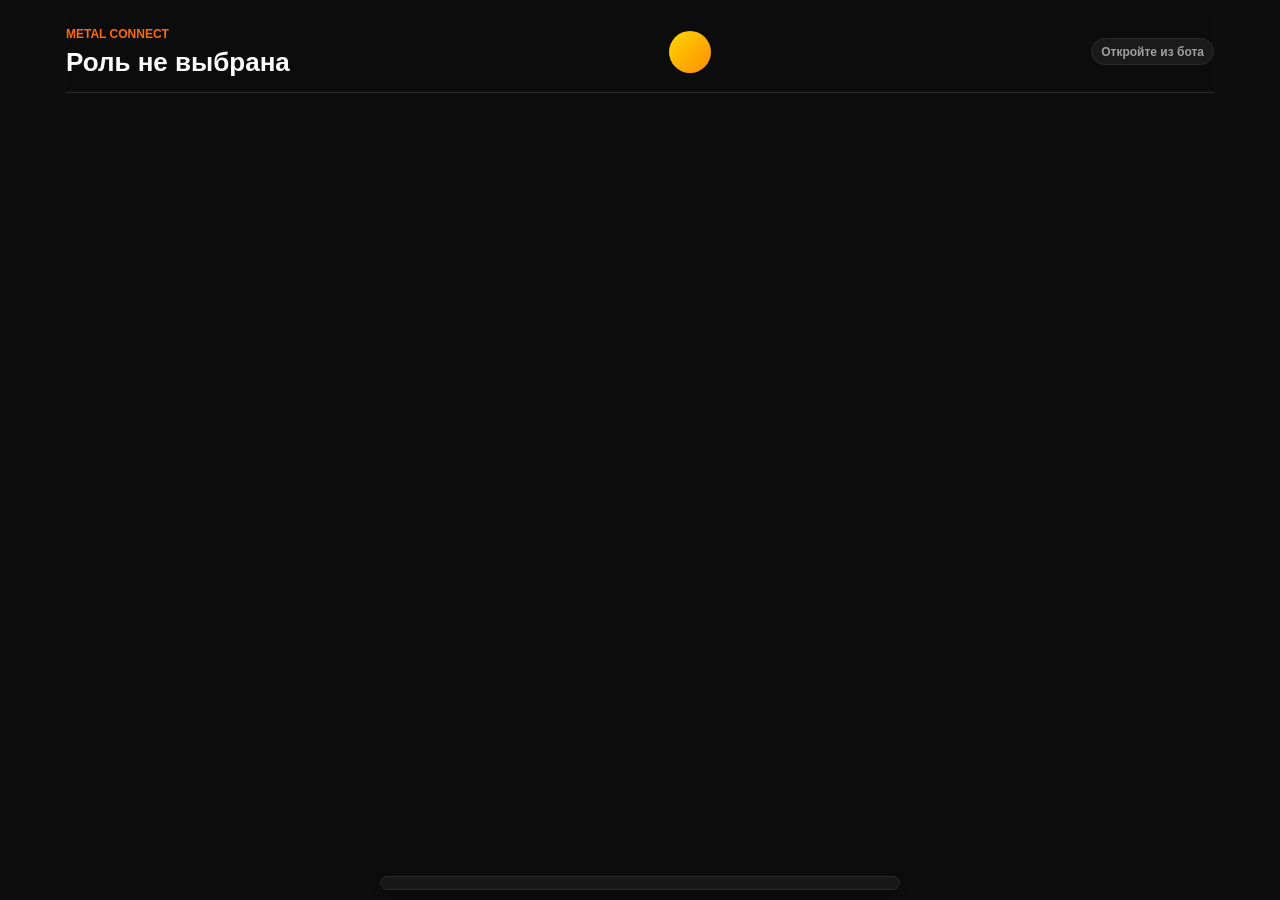
==== commit ea611201: "Clean unused Mini App code" ====
--- a/docs/index.html
+++ b/docs/index.html
@@ -10,7 +10,7 @@
   <script>
     window.DEFAULT_API_URL = "https://womanless-bunion-concave.ngrok-free.dev";
   </script>
-  <link href="styles.css?v=20260529-metal-premium-1" rel="stylesheet">
+  <link href="styles.css?v=20260529-clean-miniapp-2" rel="stylesheet">
 </head>
 <body>
   <main class="app-shell">
@@ -373,6 +373,6 @@
     </form>
   </dialog>
 
-  <script src="app.js?v=20260529-metal-premium-1"></script>
+  <script src="app.js?v=20260529-clean-miniapp-2"></script>
 </body>
 </html>
--- a/docs/styles.css
+++ b/docs/styles.css
@@ -165,8 +165,6 @@
 .icon-btn,
 .ghost,
 .primary,
-.seg,
-.tab,
 .subtab {
   min-height: 40px;
   border: 1px solid #FF6B00;
@@ -343,7 +341,6 @@
 
 .nav-item.active b { color: #FFFFFF; }
 
-.tabs,
 .subtabs,
 .tags,
 .card-actions,
@@ -354,22 +351,17 @@
   gap: 8px;
 }
 
-.tabs,
 .subtabs {
   overflow: visible;
   padding-bottom: 10px;
 }
 
-.seg,
-.tab,
 .subtab {
   flex: 0 1 auto;
   padding: 9px 12px;
   font-weight: 780;
 }
 
-.seg.active,
-.tab.active,
 .subtab.active {
   border-color: #FF6B00;
   background: #FF6B00;
@@ -726,33 +718,6 @@
   gap: 9px;
 }
 
-.material-grid {
-  display: grid;
-  grid-template-columns: repeat(4, minmax(0, 1fr));
-  gap: 8px;
-}
-
-.material {
-  display: grid;
-  gap: 5px;
-  place-items: center;
-  min-height: 78px;
-  border: 1px solid #2A2A2A;
-  border-radius: 8px;
-  background: #202020;
-  color: #FFFFFF;
-  font-size: 22px;
-  font-weight: 850;
-}
-
-.material span { font-size: 13px; }
-
-.material.active {
-  border-color: #FF6B00;
-  background: rgba(255, 107, 0, .12);
-  color: #FF6B00;
-}
-
 .file-zone {
   padding: 14px;
   border: 1px dashed #2A2A2A;
@@ -1078,7 +1043,6 @@
 }
 
 .error-box,
-.debug-console,
 .api-error {
   position: fixed;
   border: 1px solid #2A2A2A;
@@ -1097,18 +1061,6 @@
   font: 14px -apple-system, BlinkMacSystemFont, "Segoe UI", sans-serif;
 }
 
-.debug-console {
-  left: 8px;
-  right: 8px;
-  bottom: 8px;
-  z-index: 10000;
-  max-height: 34vh;
-  overflow: auto;
-  padding: 8px;
-  font: 11px/1.4 ui-monospace, SFMono-Regular, Menlo, Consolas, monospace;
-}
-
-.debug-line.error,
 .api-error strong { color: #FF6B00; }
 
 .api-tools {
@@ -1164,7 +1116,6 @@
 
   .hero-actions { justify-content: flex-start; }
   .form-grid,
-  .material-grid,
   .steps { grid-template-columns: 1fr; }
   .order-preview { position: static; }
   .messenger header,
@@ -1296,8 +1247,6 @@
   .icon-btn,
   .ghost,
   .primary,
-  .seg,
-  .tab,
   .subtab {
     min-height: 38px;
     border-radius: 9px;
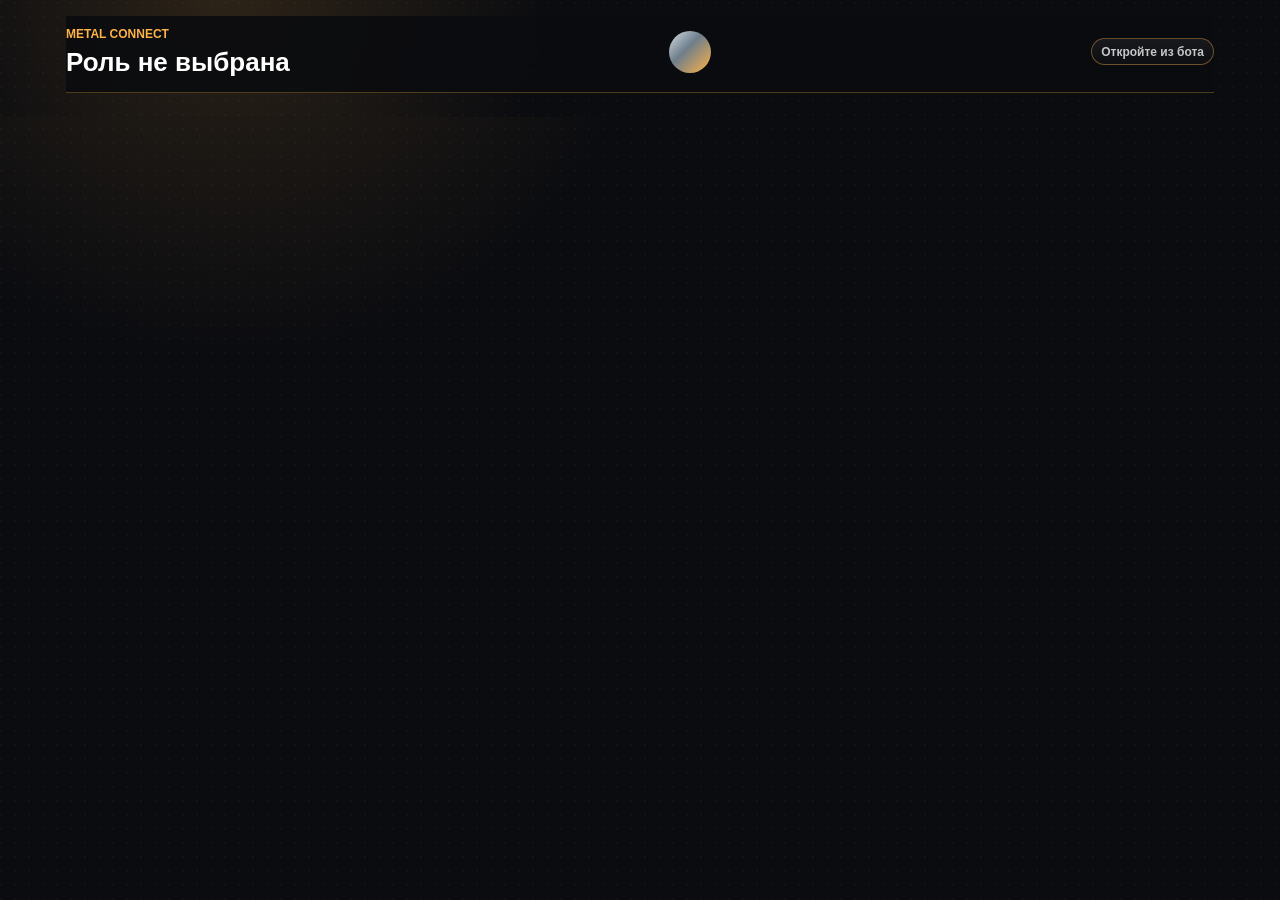
==== commit 0b6f3e41: "Update mini app UI and fixes" ====
--- a/docs/index.html
+++ b/docs/index.html
@@ -10,7 +10,7 @@
   <script>
     window.DEFAULT_API_URL = "https://womanless-bunion-concave.ngrok-free.dev";
   </script>
-  <link href="styles.css?v=20260529-clean-miniapp-2" rel="stylesheet">
+  <link href="styles.css?v=20260529-metal-pro-2" rel="stylesheet">
 </head>
 <body>
   <main class="app-shell">
@@ -292,32 +292,27 @@
       </section>
       <section class="panel" id="portfolioPanel">
         <div class="panel-head">
-          <h2>Портфолио</h2>
+          <h2>Мои работы (портфолио)</h2>
         </div>
         <div class="form-grid">
-          <label>Фото работы
+          <label class="wide">Фото работы
             <input id="portfolioPhoto" class="file-input-hidden" type="file" accept="image/*">
-            <small>Можно выбрать фото с телефона или указать Telegram file_id ниже.</small>
-          </label>
-          <button class="ghost wide" data-action="choose-portfolio-photo" type="button">Добавить фото</button>
-          <label>Telegram file_id
-            <input id="portfolioFileId" type="text" placeholder="Необязательно">
-          </label>
+            <small id="portfolioPhotoName">Фото не выбрано</small>
+          </label>
+          <button class="ghost wide" data-action="choose-portfolio-photo" type="button">Выбрать фото из галереи</button>
           <label>Описание работы
             <input id="portfolioText" type="text" placeholder="Фрезеровка корпуса, партия 40 шт.">
           </label>
           <label>Оборудование / станки
             <input id="portfolioEquipment" type="text" placeholder="Haas VF-2, Fanuc, лазер 3 кВт">
           </label>
-          <button class="primary wide" id="portfolioAddBtn" type="button">➕ Добавить в портфолио</button>
+          <button class="primary wide" id="portfolioAddBtn" type="button">Сохранить работу</button>
         </div>
       </section>
       <section class="portfolio-grid" id="portfolioGrid"></section>
       <section class="cards-list" id="reviewsList"></section>
     </section>
   </main>
-
-  <nav class="bottom-nav" id="bottomNav" aria-label="Основная навигация"></nav>
 
   <aside class="api-tools" id="apiTools" aria-live="polite">
     <div class="api-error" id="apiMissingPanel" hidden>
@@ -373,6 +368,6 @@
     </form>
   </dialog>
 
-  <script src="app.js?v=20260529-clean-miniapp-2"></script>
+  <script src="app.js?v=20260529-metal-pro-2"></script>
 </body>
 </html>
--- a/docs/styles.css
+++ b/docs/styles.css
@@ -1,16 +1,19 @@
 :root {
-  --bg: #0D0D0D;
-  --surface: #1A1A1A;
-  --surface-raised: #202020;
-  --line: #2A2A2A;
+  --bg: #0B0C10;
+  --surface: #1F2833;
+  --surface-raised: #263443;
+  --line: #FFB347;
   --ink: #FFFFFF;
-  --muted: #A0A0A0;
-  --placeholder: #666666;
-  --accent: #FF6B00;
-  --gold: #FFD700;
+  --muted: #C5C6C7;
+  --placeholder: #757575;
+  --accent: #FFB347;
+  --gold: #FFB347;
   --gold-end: #FF8C00;
+  --hover: #FFA500;
+  --pressed: #FFD700;
   --success: #00C853;
-  --shadow: 0 4px 12px rgba(0, 0, 0, .3);
+  --shadow: 0 12px 30px rgba(0, 0, 0, .34);
+  --molten-shadow: 0 2px 8px rgba(255, 180, 71, .3);
 }
 
 * { box-sizing: border-box; }
@@ -19,7 +22,13 @@
 body {
   min-height: 100%;
   margin: 0;
-  background: #0D0D0D;
+  overflow-x: hidden;
+  background:
+    radial-gradient(circle at 10% 20%, rgba(255, 180, 71, .05) 1px, transparent 1px),
+    radial-gradient(circle at 18% -8%, rgba(255, 180, 71, .14), transparent 30%),
+    linear-gradient(135deg, rgba(255, 255, 255, .025) 0 1px, transparent 1px 9px),
+    #0B0C10;
+  background-size: 14px 14px, auto, auto;
   color: #FFFFFF;
   color-scheme: dark;
   font-family: -apple-system, BlinkMacSystemFont, "Segoe UI", sans-serif;
@@ -71,17 +80,19 @@
 }
 
 p {
-  color: #A0A0A0;
+  color: #C5C6C7;
   line-height: 1.45;
 }
 
-small { color: #A0A0A0; }
+small { color: #C5C6C7; }
 
 .app-shell {
   width: min(1180px, 100%);
   margin: 0 auto;
-  padding: 16px 16px calc(90px + env(safe-area-inset-bottom));
-  background: #0D0D0D;
+  max-width: 100%;
+  overflow-x: hidden;
+  padding: 16px 16px calc(16px + env(safe-area-inset-bottom));
+  background: transparent;
 }
 
 .topbar {
@@ -93,14 +104,14 @@
   justify-content: space-between;
   gap: 14px;
   padding: 10px 0 14px;
-  border-bottom: 1px solid #2A2A2A;
-  background: rgba(13, 13, 13, .96);
+  border-bottom: 1px solid rgba(255, 179, 71, .28);
+  background: rgba(11, 12, 16, .92);
   backdrop-filter: blur(18px);
 }
 
 .eyebrow {
   margin: 0 0 5px;
-  color: #FF6B00;
+  color: #FFB347;
   font-size: 12px;
   font-weight: 850;
   letter-spacing: 0;
@@ -116,8 +127,8 @@
   flex: 0 0 42px;
   overflow: hidden;
   border-radius: 50%;
-  background: linear-gradient(135deg, #FFD700, #FF8C00);
-  color: #1A1A1A;
+  background: linear-gradient(135deg, #D8E0E6, #6E7E8B 42%, #FFB347);
+  color: #0B0C10;
   font-weight: 900;
 }
 
@@ -143,23 +154,24 @@
   width: fit-content;
   min-height: 27px;
   padding: 5px 9px;
-  border: 1px solid #2A2A2A;
+  border: 1px solid rgba(255, 179, 71, .38);
   border-radius: 999px;
-  background: #1A1A1A;
-  color: #A0A0A0;
+  background: linear-gradient(180deg, rgba(255, 255, 255, .06), rgba(255, 255, 255, .015));
+  color: #C5C6C7;
   font-size: 12px;
   font-weight: 850;
   white-space: nowrap;
 }
 
 .badge {
-  background: rgba(255, 107, 0, .12);
-  color: #FF6B00;
+  border-color: rgba(255, 180, 71, .28);
+  background: rgba(255, 180, 71, .10);
+  color: #FFB347;
 }
 
 .badge.neutral {
-  background: #1A1A1A;
-  color: #A0A0A0;
+  background: #1F2833;
+  color: #C5C6C7;
 }
 
 .icon-btn,
@@ -167,10 +179,10 @@
 .primary,
 .subtab {
   min-height: 40px;
-  border: 1px solid #FF6B00;
-  border-radius: 8px;
-  background: transparent;
-  color: #FF6B00;
+  border: 1px solid rgba(255, 180, 71, .78);
+  border-radius: 10px;
+  background: rgba(255, 180, 71, .04);
+  color: #FFB347;
   transition: filter .15s ease, transform .15s ease, box-shadow .15s ease, background .15s ease;
 }
 
@@ -186,6 +198,18 @@
 .ghost {
   padding: 10px 14px;
   font-weight: 850;
+}
+
+.primary {
+  border: 0;
+  background: linear-gradient(135deg, #FFB347, #FF8C00);
+  color: #1A1A1A;
+  box-shadow: 0 2px 8px rgba(255, 180, 71, .3);
+}
+
+.ghost,
+.subtab {
+  box-shadow: none;
 }
 
 .primary.small,
@@ -199,8 +223,9 @@
 [data-action="save-profile"] {
   border: 0;
   border-radius: 10px;
-  background: linear-gradient(135deg, #FFD700, #FF8C00);
+  background: linear-gradient(135deg, #FFB347, #FF8C00);
   color: #1A1A1A;
+  box-shadow: 0 2px 8px rgba(255, 180, 71, .3);
   font-weight: 900;
 }
 
@@ -217,13 +242,23 @@
 [data-action="calendar-cancel"],
 .offer-box .icon-btn[value="cancel"] {
   border: 0;
-  background: #2A2A2A;
-  color: #A0A0A0;
+  background: #12161C;
+  color: #C5C6C7;
 }
 
 button:hover {
+  border-color: #FFA500;
+  background-color: rgba(255, 165, 0, .10);
   transform: translateY(-1px);
-  box-shadow: 0 4px 12px rgba(0, 0, 0, .3);
+  box-shadow: 0 2px 8px rgba(255, 180, 71, .3);
+}
+
+.primary:hover,
+#publishOrderBtn:hover,
+[data-action="accept-offer"]:hover,
+[data-action="save-profile"]:hover {
+  background: linear-gradient(135deg, #FFA500, #FF8C00);
+  color: #1A1A1A;
 }
 
 button.is-loading {
@@ -249,98 +284,6 @@
   to { transform: rotate(360deg); }
 }
 
-.bottom-nav {
-  position: fixed;
-  left: 50%;
-  bottom: max(10px, env(safe-area-inset-bottom));
-  z-index: 20;
-  display: grid;
-  grid-template-columns: repeat(5, minmax(0, 1fr));
-  gap: 4px;
-  width: min(520px, calc(100% - 20px));
-  padding: 6px;
-  border: 1px solid #2A2A2A;
-  border-radius: 20px;
-  background: rgba(26, 26, 26, .96);
-  box-shadow: 0 4px 12px rgba(0, 0, 0, .3);
-  backdrop-filter: blur(18px);
-  transform: translateX(-50%);
-}
-
-.nav-item {
-  display: grid;
-  place-items: center;
-  gap: 3px;
-  min-width: 0;
-  min-height: 52px;
-  border: 0;
-  border-radius: 14px;
-  background: transparent;
-  color: #666666;
-  padding: 5px 2px;
-  font-weight: 780;
-}
-
-.nav-item span {
-  display: grid;
-  place-items: center;
-  width: 24px;
-  height: 24px;
-  color: inherit;
-  font-size: 0;
-  line-height: 1;
-}
-
-.nav-item span::before {
-  content: "";
-  display: block;
-  width: 24px;
-  height: 24px;
-  background: currentColor;
-}
-
-.nav-item[data-go="dashboardView"] span::before {
-  clip-path: polygon(50% 8%, 88% 42%, 78% 42%, 78% 88%, 58% 88%, 58% 62%, 42% 62%, 42% 88%, 22% 88%, 22% 42%, 12% 42%);
-}
-
-.nav-item[data-go="marketView"] span::before {
-  clip-path: polygon(36% 14%, 50% 14%, 61% 18%, 69% 26%, 73% 38%, 73% 50%, 69% 61%, 84% 76%, 76% 84%, 61% 69%, 50% 73%, 38% 73%, 26% 69%, 18% 61%, 14% 50%, 14% 38%, 18% 26%, 26% 18%);
-}
-
-.nav-item[data-go="ordersView"] span::before {
-  clip-path: polygon(18% 16%, 82% 16%, 82% 84%, 18% 84%);
-}
-
-.nav-item[data-go="offersView"] span::before,
-.nav-item[data-go="chatView"] span::before {
-  clip-path: polygon(18% 18%, 82% 18%, 82% 64%, 56% 64%, 42% 82%, 42% 64%, 18% 64%);
-}
-
-.nav-item[data-go="builderView"] span::before {
-  clip-path: polygon(42% 12%, 58% 12%, 58% 42%, 88% 42%, 88% 58%, 58% 58%, 58% 88%, 42% 88%, 42% 58%, 12% 58%, 12% 42%, 42% 42%);
-}
-
-.nav-item[data-go="homeView"] span::before {
-  clip-path: polygon(16% 22%, 84% 22%, 84% 34%, 16% 34%, 16% 44%, 84% 44%, 84% 56%, 16% 56%, 16% 66%, 84% 66%, 84% 78%, 16% 78%);
-}
-
-.nav-item b {
-  max-width: 100%;
-  overflow: hidden;
-  color: #666666;
-  font-size: 10px;
-  line-height: 1.1;
-  text-overflow: ellipsis;
-  white-space: nowrap;
-}
-
-.nav-item.active {
-  background: rgba(255, 107, 0, .12);
-  color: #FF6B00;
-}
-
-.nav-item.active b { color: #FFFFFF; }
-
 .subtabs,
 .tags,
 .card-actions,
@@ -363,9 +306,10 @@
 }
 
 .subtab.active {
-  border-color: #FF6B00;
-  background: #FF6B00;
-  color: #0D0D0D;
+  border-color: #FFB347;
+  background: linear-gradient(135deg, #FFB347, #FF8C00);
+  color: #1A1A1A;
+  box-shadow: 0 2px 8px rgba(255, 180, 71, .3);
 }
 
 .view { display: none; gap: 14px; }
@@ -384,11 +328,53 @@
 .portfolio-card,
 .mini-order,
 .empty-inline {
-  border: 1px solid #2A2A2A;
+  position: relative;
+  border: 2px solid #FFB347;
   border-radius: 12px;
-  background: #1A1A1A;
-  box-shadow: 0 4px 12px rgba(0, 0, 0, .3);
+  background:
+    linear-gradient(145deg, rgba(255, 255, 255, .08), rgba(255, 255, 255, .018) 42%, rgba(255, 180, 71, .045)),
+    #1F2833;
+  box-shadow: 0 2px 8px rgba(255, 180, 71, .18), var(--shadow);
   color: #FFFFFF;
+}
+
+.panel::before,
+.metric::before,
+.entity-card::before,
+.order-card::before,
+.home-tile::before,
+.portfolio-card::before,
+.offer-box::before,
+.messenger::before {
+  content: "";
+  position: absolute;
+  inset: 0;
+  border-radius: inherit;
+  pointer-events: none;
+  background: linear-gradient(120deg, rgba(255, 255, 255, .09), transparent 28%, rgba(255, 180, 71, .055) 64%, transparent);
+  opacity: .8;
+}
+
+.panel > *,
+.metric > *,
+.entity-card > *,
+.order-card > *,
+.home-tile > *,
+.portfolio-card > *,
+.offer-box > *,
+.messenger > * {
+  position: relative;
+  z-index: 1;
+}
+
+.panel:active,
+.metric:active,
+.entity-card:active,
+.order-card:active,
+.home-tile:active,
+.portfolio-card:active,
+.offer-box:active {
+  border-color: #FFD700;
 }
 
 .hero {
@@ -397,6 +383,26 @@
   align-items: center;
   gap: 16px;
   padding: 20px;
+  position: relative;
+  overflow: hidden;
+  background:
+    linear-gradient(112deg, rgba(255, 180, 71, .20), transparent 38%),
+    linear-gradient(135deg, rgba(255, 255, 255, .12), rgba(255, 255, 255, .02) 46%, rgba(255, 140, 0, .12)),
+    #1F2833;
+}
+
+.hero::after {
+  content: "";
+  position: absolute;
+  inset: 0;
+  pointer-events: none;
+  background: repeating-linear-gradient(100deg, rgba(255, 255, 255, .045) 0 1px, transparent 1px 9px);
+  opacity: .38;
+}
+
+.hero > * {
+  position: relative;
+  z-index: 1;
 }
 
 .hero h2 {
@@ -440,10 +446,10 @@
   place-items: center;
   width: 46px;
   height: 46px;
-  border: 1px solid #2A2A2A;
+  border: 1px solid rgba(255, 179, 71, .24);
   border-radius: 10px;
-  background: #202020;
-  color: #FF6B00;
+  background: linear-gradient(145deg, #2E3740, #111519);
+  color: #FFB347;
   font-size: 24px;
 }
 
@@ -466,12 +472,12 @@
 
 .metric span,
 .metric small,
-dd { color: #A0A0A0; }
+dd { color: #C5C6C7; }
 
 .metric strong {
   display: block;
   margin: 8px 0 4px;
-  color: #FF6B00;
+  color: #FFB347;
   font-size: 30px;
   line-height: 1;
 }
@@ -526,7 +532,7 @@
   height: 8px;
   overflow: hidden;
   border-radius: 999px;
-  background: #2A2A2A;
+  background: #12161C;
 }
 
 .profile-progress em,
@@ -536,7 +542,7 @@
   height: 100%;
   width: 65%;
   border-radius: inherit;
-  background: linear-gradient(135deg, #FFD700, #FF8C00);
+  background: linear-gradient(135deg, #FFB347, #FF8C00);
 }
 
 .bars {
@@ -552,7 +558,7 @@
   align-items: end;
   gap: 7px;
   height: 100%;
-  color: #A0A0A0;
+  color: #C5C6C7;
   font-size: 12px;
   text-align: center;
 }
@@ -561,11 +567,11 @@
   display: block;
   min-height: 18px;
   border-radius: 7px 7px 3px 3px;
-  background: linear-gradient(135deg, #FFD700, #FF8C00);
+  background: linear-gradient(135deg, #FFB347, #FF8C00);
 }
 
 .bar b {
-  color: #FF6B00;
+  color: #FFB347;
   font-size: 11px;
 }
 
@@ -607,10 +613,10 @@
   gap: 4px;
   min-height: 56px;
   padding: 9px;
-  border: 1px solid #2A2A2A;
+  border: 1px solid #FFB347;
   border-radius: 8px;
-  background: #202020;
-  color: #A0A0A0;
+  background: #1F2833;
+  color: #C5C6C7;
   font-size: 12px;
   font-weight: 800;
   text-align: center;
@@ -622,9 +628,9 @@
 }
 
 .step.active {
-  border-color: #FF6B00;
-  background: rgba(255, 107, 0, .12);
-  color: #FF6B00;
+  border-color: #FFB347;
+  background: rgba(255, 180, 71, .12);
+  color: #FFB347;
 }
 
 .form-grid {
@@ -638,7 +644,7 @@
   display: grid;
   gap: 6px;
   margin: 0;
-  color: #A0A0A0;
+  color: #C5C6C7;
   font-size: 13px;
   font-weight: 760;
 }
@@ -655,13 +661,13 @@
 select,
 textarea {
   width: 100%;
-  border: 1px solid #2A2A2A;
+  border: 1px solid #FFB347;
   border-radius: 8px;
-  background: #1A1A1A;
+  background: #12161C;
   color: #FFFFFF;
   padding: 11px 12px;
   outline: none;
-  caret-color: #FF6B00;
+  caret-color: #FFB347;
   box-shadow: none;
   -webkit-text-fill-color: #FFFFFF;
   appearance: none;
@@ -669,8 +675,8 @@
 
 select {
   background-image:
-    linear-gradient(45deg, transparent 50%, #FF6B00 50%),
-    linear-gradient(135deg, #FF6B00 50%, transparent 50%);
+    linear-gradient(45deg, transparent 50%, #FFB347 50%),
+    linear-gradient(135deg, #FFB347 50%, transparent 50%);
   background-position:
     calc(100% - 18px) 50%,
     calc(100% - 12px) 50%;
@@ -680,22 +686,22 @@
 }
 
 option {
-  background: #1A1A1A;
+  background: #1F2833;
   color: #FFFFFF;
 }
 
 input::placeholder,
 textarea::placeholder {
-  color: #666666;
+  color: #757575;
   opacity: 1;
-  -webkit-text-fill-color: #666666;
+  -webkit-text-fill-color: #757575;
 }
 
 input:focus,
 select:focus,
 textarea:focus {
-  border-color: #FF6B00;
-  box-shadow: 0 0 0 3px rgba(255, 107, 0, .14);
+  border: 2px solid #FF8C00;
+  box-shadow: 0 0 0 3px rgba(255, 140, 0, .14);
 }
 
 input:-webkit-autofill,
@@ -703,13 +709,13 @@
 input:-webkit-autofill:focus,
 textarea:-webkit-autofill,
 select:-webkit-autofill {
-  box-shadow: 0 0 0 1000px #1A1A1A inset;
+  box-shadow: 0 0 0 1000px #12161C inset;
   -webkit-text-fill-color: #FFFFFF;
 }
 
 textarea { resize: vertical; }
-input[type="range"] { padding: 0; accent-color: #FF6B00; }
-input[type="checkbox"] { width: auto; accent-color: #FF6B00; }
+input[type="range"] { padding: 0; accent-color: #FFB347; }
+input[type="checkbox"] { width: auto; accent-color: #FFB347; }
 
 .check-row {
   display: flex;
@@ -720,9 +726,9 @@
 
 .file-zone {
   padding: 14px;
-  border: 1px dashed #2A2A2A;
+  border: 1px dashed #FFB347;
   border-radius: 12px;
-  background: #1A1A1A;
+  background: #12161C;
 }
 
 .file-zone input {
@@ -748,10 +754,10 @@
 dl div,
 .profile-line {
   padding-bottom: 10px;
-  border-bottom: 1px solid #2A2A2A;
-}
-
-dt { color: #A0A0A0; }
+  border-bottom: 1px solid rgba(255, 179, 71, .45);
+}
+
+dt { color: #C5C6C7; }
 
 dd {
   margin: 0;
@@ -788,7 +794,7 @@
 }
 
 .status {
-  color: #FF6B00;
+  color: #FFB347;
   font-weight: 900;
   white-space: nowrap;
 }
@@ -796,28 +802,29 @@
 .status.warn { color: #FFD700; }
 .status.done { color: #00C853; }
 .status.bad,
-.status.muted { color: #666666; }
+.status.muted { color: #757575; }
 
 .drawing-preview {
   display: grid;
   place-items: center;
   height: 92px;
-  border: 1px solid #2A2A2A;
+  border: 1px solid #FFB347;
   border-radius: 12px;
   background:
-    linear-gradient(90deg, rgba(255, 107, 0, .10) 1px, transparent 1px),
-    linear-gradient(rgba(255, 107, 0, .10) 1px, transparent 1px),
-    #1A1A1A;
+    linear-gradient(90deg, rgba(255, 180, 71, .10) 1px, transparent 1px),
+    linear-gradient(rgba(255, 180, 71, .10) 1px, transparent 1px),
+    radial-gradient(circle at 50% 40%, rgba(246, 200, 95, .10), transparent 48%),
+    #0F1317;
   background-size: 16px 16px;
 }
 
 .drawing-preview span {
   max-width: 100%;
   padding: 7px 10px;
-  border: 1px solid #2A2A2A;
+  border: 1px solid #FFB347;
   border-radius: 999px;
-  background: #202020;
-  color: #A0A0A0;
+  background: #1F2833;
+  color: #C5C6C7;
   font-weight: 900;
   overflow-wrap: anywhere;
 }
@@ -841,7 +848,7 @@
   justify-content: space-between;
   gap: 12px;
   padding: 14px;
-  border-bottom: 1px solid #2A2A2A;
+  border-bottom: 1px solid #FFB347;
 }
 
 .mini-order {
@@ -852,7 +859,7 @@
 }
 
 .mini-order span {
-  color: #FF6B00;
+  color: #FFB347;
   font-size: 12px;
   font-weight: 900;
 }
@@ -863,9 +870,9 @@
   min-height: 320px;
   padding: 14px;
   background:
-    linear-gradient(90deg, rgba(255, 107, 0, .08) 1px, transparent 1px),
-    linear-gradient(rgba(255, 107, 0, .08) 1px, transparent 1px),
-    #0D0D0D;
+    linear-gradient(90deg, rgba(255, 180, 71, .07) 1px, transparent 1px),
+    linear-gradient(rgba(255, 180, 71, .07) 1px, transparent 1px),
+    #0B0C10;
   background-size: 34px 34px;
 }
 
@@ -875,16 +882,16 @@
   width: fit-content;
   max-width: min(520px, 86%);
   padding: 10px 12px;
-  border: 1px solid #2A2A2A;
+  border: 1px solid #FFB347;
   border-radius: 8px;
-  background: #1A1A1A;
+  background: #1F2833;
   color: #FFFFFF;
   box-shadow: 0 4px 12px rgba(0, 0, 0, .3);
 }
 
 .bubble.me {
   justify-self: end;
-  border-color: rgba(255, 107, 0, .55);
+  border-color: rgba(255, 180, 71, .55);
 }
 
 .bubble p { margin: 0; }
@@ -901,15 +908,15 @@
 }
 
 .quick button {
-  border: 1px solid #FF6B00;
+  border: 1px solid #FFB347;
   border-radius: 999px;
   background: transparent;
-  color: #FF6B00;
+  color: #FFB347;
   padding: 8px 10px;
 }
 
 .chat-form {
-  border-top: 1px solid #2A2A2A;
+  border-top: 1px solid #FFB347;
   border-bottom: 0;
 }
 
@@ -920,7 +927,7 @@
 }
 
 .calendar-label {
-  color: #A0A0A0;
+  color: #C5C6C7;
   font-size: 12px;
   font-weight: 900;
   text-align: center;
@@ -935,12 +942,12 @@
 }
 
 .day b {
-  color: #FF6B00;
+  color: #FFB347;
   font-size: 18px;
 }
 
 .day span {
-  color: #A0A0A0;
+  color: #C5C6C7;
   font-size: 12px;
 }
 
@@ -969,12 +976,12 @@
   place-items: center;
   min-height: 76px;
   margin-bottom: 20px;
-  border: 1px solid #2A2A2A;
+  border: 1px solid #FFB347;
   border-radius: 8px;
   background:
-    linear-gradient(90deg, rgba(255, 107, 0, .10) 1px, transparent 1px),
-    linear-gradient(rgba(255, 107, 0, .10) 1px, transparent 1px),
-    #202020;
+    linear-gradient(90deg, rgba(255, 180, 71, .10) 1px, transparent 1px),
+    linear-gradient(rgba(255, 180, 71, .10) 1px, transparent 1px),
+    #1F2833;
   background-size: 14px 14px;
 }
 
@@ -988,7 +995,7 @@
 .portfolio-card span {
   max-width: 100%;
   overflow-wrap: anywhere;
-  color: #A0A0A0;
+  color: #C5C6C7;
   font-size: 12px;
 }
 
@@ -998,7 +1005,7 @@
 .portfolio-card.blue,
 .portfolio-card.green,
 .portfolio-card.amber,
-.portfolio-card.steel { background: #1A1A1A; }
+.portfolio-card.steel { background: #1F2833; }
 
 .funnel div {
   display: grid;
@@ -1045,11 +1052,11 @@
 .error-box,
 .api-error {
   position: fixed;
-  border: 1px solid #2A2A2A;
+  border: 2px solid #FFB347;
   border-radius: 12px;
-  background: #1A1A1A;
+  background: #1F2833;
   color: #FFFFFF;
-  box-shadow: 0 4px 12px rgba(0, 0, 0, .3);
+  box-shadow: 0 2px 8px rgba(255, 180, 71, .3);
 }
 
 .error-box {
@@ -1061,7 +1068,7 @@
   font: 14px -apple-system, BlinkMacSystemFont, "Segoe UI", sans-serif;
 }
 
-.api-error strong { color: #FF6B00; }
+.api-error strong { color: #FFB347; }
 
 .api-tools {
   position: fixed;
@@ -1125,7 +1132,7 @@
     flex-direction: column;
   }
   .mini-order { flex-basis: auto; }
-  .app-shell { padding: 12px 12px calc(90px + env(safe-area-inset-bottom)); }
+  .app-shell { padding: 16px 16px calc(16px + env(safe-area-inset-bottom)); }
   .topbar { flex-wrap: wrap; }
   .role-pill { margin-left: 0; }
 }
@@ -1149,7 +1156,7 @@
   }
 
   .app-shell {
-    padding: 10px 10px calc(88px + env(safe-area-inset-bottom));
+    padding: 16px 16px calc(16px + env(safe-area-inset-bottom));
   }
 
   .topbar {
@@ -1266,21 +1273,20 @@
   }
 
   .subtabs {
-    flex-wrap: nowrap;
+    flex-wrap: wrap;
     gap: 6px;
-    margin: 0 -10px;
-    padding: 0 10px 8px;
-    overflow-x: auto;
-    scrollbar-width: none;
+    margin: 0;
+    padding: 0 0 8px;
+    overflow: visible;
   }
 
   .subtabs::-webkit-scrollbar { display: none; }
 
   .subtab {
-    flex: 0 0 auto;
+    flex: 1 1 calc(50% - 6px);
     padding: 8px 10px;
     font-size: 14px;
-    white-space: nowrap;
+    white-space: normal;
   }
 
   .panel-head { gap: 8px; }
@@ -1301,10 +1307,10 @@
   .form-grid { gap: 10px; }
 
   .steps {
-    grid-template-columns: repeat(5, minmax(42px, 1fr));
+    grid-template-columns: 1fr;
     gap: 6px;
     margin-bottom: 12px;
-    overflow-x: auto;
+    overflow: visible;
   }
 
   .step {
@@ -1327,6 +1333,18 @@
   .quick,
   .modal-actions { gap: 6px; }
 
+  .card-actions {
+    display: grid;
+    grid-template-columns: 1fr;
+  }
+
+  .card-actions .primary,
+  .card-actions .ghost,
+  .form-grid .primary,
+  .form-grid .ghost {
+    width: 100%;
+  }
+
   .tag,
   .badge { font-size: 11px; }
 
@@ -1348,7 +1366,7 @@
   .api-tools {
     left: 10px;
     right: 10px;
-    bottom: calc(82px + env(safe-area-inset-bottom));
+    bottom: calc(12px + env(safe-area-inset-bottom));
     width: auto;
   }
 
@@ -1383,5 +1401,4 @@
 @media (max-width: 380px) {
   .home-grid,
   .metrics { grid-template-columns: 1fr; }
-  .nav-item b { font-size: 10px; }
-}
+}
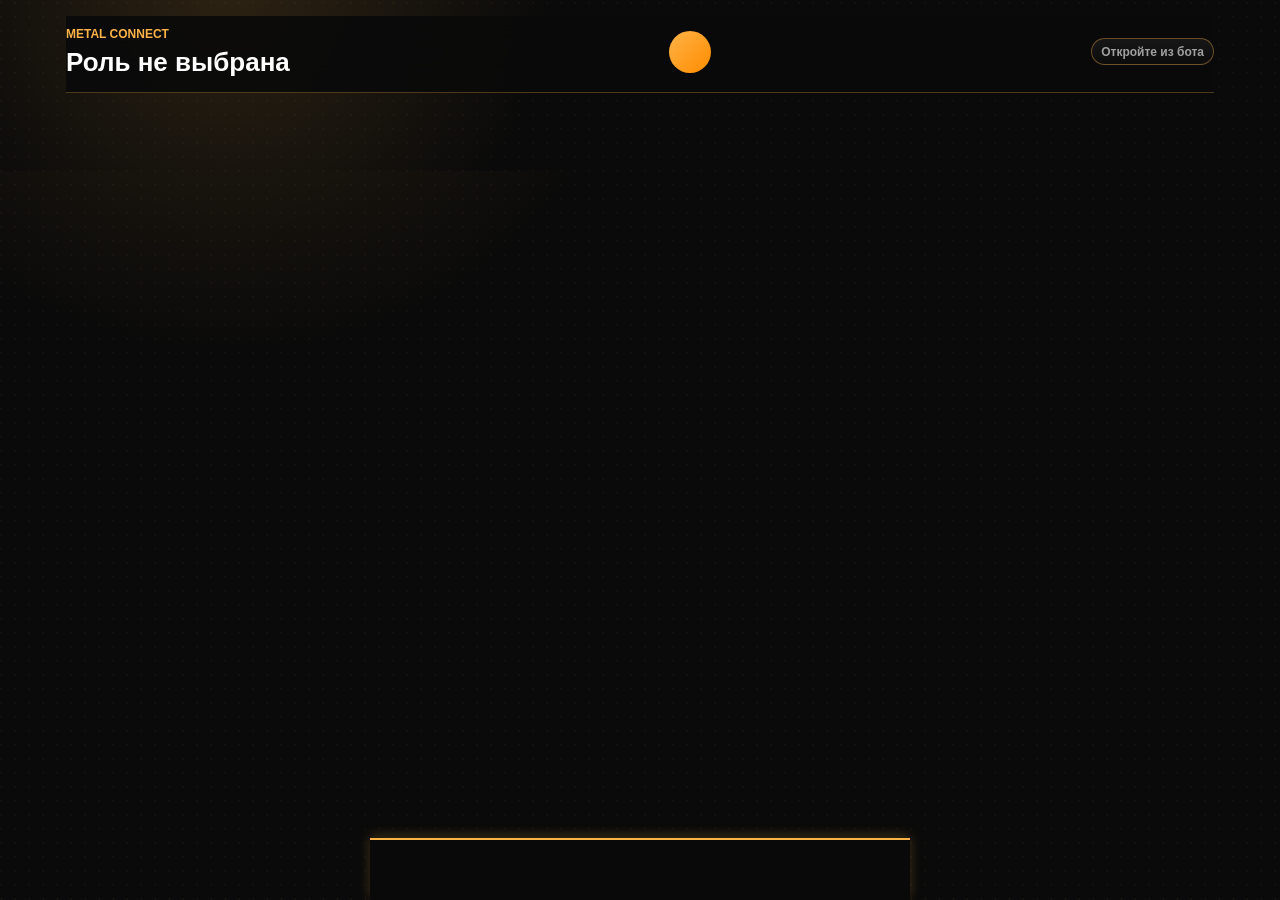
==== commit e9458b1c: "Restore bottom navigation and molten metal UI" ====
--- a/docs/index.html
+++ b/docs/index.html
@@ -10,7 +10,7 @@
   <script>
     window.DEFAULT_API_URL = "https://womanless-bunion-concave.ngrok-free.dev";
   </script>
-  <link href="styles.css?v=20260529-metal-pro-2" rel="stylesheet">
+  <link href="styles.css?v=20260529-metal-pro-3" rel="stylesheet">
 </head>
 <body>
   <main class="app-shell">
@@ -314,6 +314,8 @@
     </section>
   </main>
 
+  <nav class="bottom-nav" id="bottomNav" aria-label="Основная навигация"></nav>
+
   <aside class="api-tools" id="apiTools" aria-live="polite">
     <div class="api-error" id="apiMissingPanel" hidden>
       <strong>API не найден. Передайте ?api=URL</strong>
@@ -368,6 +370,6 @@
     </form>
   </dialog>
 
-  <script src="app.js?v=20260529-metal-pro-2"></script>
+  <script src="app.js?v=20260529-metal-pro-3"></script>
 </body>
 </html>
--- a/docs/styles.css
+++ b/docs/styles.css
@@ -1,11 +1,11 @@
 :root {
-  --bg: #0B0C10;
-  --surface: #1F2833;
-  --surface-raised: #263443;
+  --bg: #0A0A0A;
+  --surface: #1A1A1A;
+  --surface-raised: #1A1A1A;
   --line: #FFB347;
   --ink: #FFFFFF;
-  --muted: #C5C6C7;
-  --placeholder: #757575;
+  --muted: #A0A0A0;
+  --placeholder: #666666;
   --accent: #FFB347;
   --gold: #FFB347;
   --gold-end: #FF8C00;
@@ -27,7 +27,7 @@
     radial-gradient(circle at 10% 20%, rgba(255, 180, 71, .05) 1px, transparent 1px),
     radial-gradient(circle at 18% -8%, rgba(255, 180, 71, .14), transparent 30%),
     linear-gradient(135deg, rgba(255, 255, 255, .025) 0 1px, transparent 1px 9px),
-    #0B0C10;
+    #0A0A0A;
   background-size: 14px 14px, auto, auto;
   color: #FFFFFF;
   color-scheme: dark;
@@ -80,18 +80,18 @@
 }
 
 p {
-  color: #C5C6C7;
+  color: #A0A0A0;
   line-height: 1.45;
 }
 
-small { color: #C5C6C7; }
+small { color: #A0A0A0; }
 
 .app-shell {
   width: min(1180px, 100%);
   margin: 0 auto;
   max-width: 100%;
   overflow-x: hidden;
-  padding: 16px 16px calc(16px + env(safe-area-inset-bottom));
+  padding: 16px 16px calc(70px + env(safe-area-inset-bottom));
   background: transparent;
 }
 
@@ -105,7 +105,7 @@
   gap: 14px;
   padding: 10px 0 14px;
   border-bottom: 1px solid rgba(255, 179, 71, .28);
-  background: rgba(11, 12, 16, .92);
+  background: rgba(10, 10, 10, .92);
   backdrop-filter: blur(18px);
 }
 
@@ -127,8 +127,8 @@
   flex: 0 0 42px;
   overflow: hidden;
   border-radius: 50%;
-  background: linear-gradient(135deg, #D8E0E6, #6E7E8B 42%, #FFB347);
-  color: #0B0C10;
+  background: linear-gradient(135deg, #FFB347, #FF8C00);
+  color: #0A0A0A;
   font-weight: 900;
 }
 
@@ -157,7 +157,7 @@
   border: 1px solid rgba(255, 179, 71, .38);
   border-radius: 999px;
   background: linear-gradient(180deg, rgba(255, 255, 255, .06), rgba(255, 255, 255, .015));
-  color: #C5C6C7;
+  color: #A0A0A0;
   font-size: 12px;
   font-weight: 850;
   white-space: nowrap;
@@ -170,8 +170,8 @@
 }
 
 .badge.neutral {
-  background: #1F2833;
-  color: #C5C6C7;
+  background: #1A1A1A;
+  color: #A0A0A0;
 }
 
 .icon-btn,
@@ -242,8 +242,8 @@
 [data-action="calendar-cancel"],
 .offer-box .icon-btn[value="cancel"] {
   border: 0;
-  background: #12161C;
-  color: #C5C6C7;
+  background: #121212;
+  color: #A0A0A0;
 }
 
 button:hover {
@@ -282,6 +282,99 @@
 
 @keyframes spin {
   to { transform: rotate(360deg); }
+}
+
+.bottom-nav {
+  position: fixed;
+  left: 50%;
+  bottom: 0;
+  z-index: 30;
+  display: grid;
+  grid-template-columns: repeat(5, minmax(0, 1fr));
+  gap: 2px;
+  width: min(540px, 100%);
+  min-height: calc(62px + env(safe-area-inset-bottom));
+  padding: 6px 8px calc(6px + env(safe-area-inset-bottom));
+  border-top: 2px solid #FFB347;
+  background: rgba(10, 10, 10, .98);
+  box-shadow: 0 -2px 12px rgba(255, 180, 71, .22);
+  backdrop-filter: blur(14px);
+  transform: translateX(-50%);
+}
+
+.nav-item {
+  display: grid;
+  place-items: center;
+  gap: 3px;
+  min-width: 0;
+  min-height: 50px;
+  padding: 4px 2px;
+  border: 0;
+  border-radius: 10px;
+  background: transparent;
+  color: #666666;
+  font-weight: 800;
+}
+
+.nav-item span {
+  display: grid;
+  place-items: center;
+  width: 24px;
+  height: 24px;
+  font-size: 0;
+  line-height: 1;
+}
+
+.nav-item span::before {
+  content: "";
+  display: block;
+  width: 23px;
+  height: 23px;
+  background: currentColor;
+}
+
+.nav-item[data-go="dashboardView"] span::before {
+  clip-path: polygon(50% 8%, 88% 42%, 78% 42%, 78% 88%, 58% 88%, 58% 62%, 42% 62%, 42% 88%, 22% 88%, 22% 42%, 12% 42%);
+}
+
+.nav-item[data-go="marketView"] span::before {
+  clip-path: polygon(36% 14%, 50% 14%, 61% 18%, 69% 26%, 73% 38%, 73% 50%, 69% 61%, 84% 76%, 76% 84%, 61% 69%, 50% 73%, 38% 73%, 26% 69%, 18% 61%, 14% 50%, 14% 38%, 18% 26%, 26% 18%);
+}
+
+.nav-item[data-go="ordersView"] span::before,
+.nav-item[data-go="offersView"] span::before {
+  clip-path: polygon(18% 16%, 82% 16%, 82% 84%, 18% 84%);
+}
+
+.nav-item[data-go="chatView"] span::before {
+  clip-path: polygon(16% 18%, 84% 18%, 84% 66%, 58% 66%, 42% 84%, 42% 66%, 16% 66%);
+}
+
+.nav-item[data-go="profileView"] span::before {
+  clip-path: polygon(50% 12%, 64% 18%, 70% 32%, 64% 46%, 50% 52%, 36% 46%, 30% 32%, 36% 18%, 50% 12%, 22% 88%, 78% 88%, 70% 66%, 50% 58%, 30% 66%);
+}
+
+.nav-item b {
+  max-width: 100%;
+  overflow: hidden;
+  color: #666666;
+  font-size: 10px;
+  line-height: 1.1;
+  text-overflow: ellipsis;
+  white-space: nowrap;
+}
+
+.nav-item.active {
+  color: #FFB347;
+  background: rgba(255, 180, 71, .12);
+}
+
+.nav-item.active b {
+  color: #FFFFFF;
+}
+
+.nav-item:active {
+  background: rgba(255, 180, 71, .18);
 }
 
 .subtabs,
@@ -333,7 +426,7 @@
   border-radius: 12px;
   background:
     linear-gradient(145deg, rgba(255, 255, 255, .08), rgba(255, 255, 255, .018) 42%, rgba(255, 180, 71, .045)),
-    #1F2833;
+    #1A1A1A;
   box-shadow: 0 2px 8px rgba(255, 180, 71, .18), var(--shadow);
   color: #FFFFFF;
 }
@@ -388,7 +481,7 @@
   background:
     linear-gradient(112deg, rgba(255, 180, 71, .20), transparent 38%),
     linear-gradient(135deg, rgba(255, 255, 255, .12), rgba(255, 255, 255, .02) 46%, rgba(255, 140, 0, .12)),
-    #1F2833;
+    #1A1A1A;
 }
 
 .hero::after {
@@ -472,7 +565,7 @@
 
 .metric span,
 .metric small,
-dd { color: #C5C6C7; }
+dd { color: #A0A0A0; }
 
 .metric strong {
   display: block;
@@ -532,7 +625,7 @@
   height: 8px;
   overflow: hidden;
   border-radius: 999px;
-  background: #12161C;
+  background: #121212;
 }
 
 .profile-progress em,
@@ -558,7 +651,7 @@
   align-items: end;
   gap: 7px;
   height: 100%;
-  color: #C5C6C7;
+  color: #A0A0A0;
   font-size: 12px;
   text-align: center;
 }
@@ -615,8 +708,8 @@
   padding: 9px;
   border: 1px solid #FFB347;
   border-radius: 8px;
-  background: #1F2833;
-  color: #C5C6C7;
+  background: #1A1A1A;
+  color: #A0A0A0;
   font-size: 12px;
   font-weight: 800;
   text-align: center;
@@ -644,7 +737,7 @@
   display: grid;
   gap: 6px;
   margin: 0;
-  color: #C5C6C7;
+  color: #A0A0A0;
   font-size: 13px;
   font-weight: 760;
 }
@@ -663,7 +756,7 @@
   width: 100%;
   border: 1px solid #FFB347;
   border-radius: 8px;
-  background: #12161C;
+  background: #121212;
   color: #FFFFFF;
   padding: 11px 12px;
   outline: none;
@@ -686,15 +779,15 @@
 }
 
 option {
-  background: #1F2833;
+  background: #1A1A1A;
   color: #FFFFFF;
 }
 
 input::placeholder,
 textarea::placeholder {
-  color: #757575;
+  color: #666666;
   opacity: 1;
-  -webkit-text-fill-color: #757575;
+  -webkit-text-fill-color: #666666;
 }
 
 input:focus,
@@ -709,7 +802,7 @@
 input:-webkit-autofill:focus,
 textarea:-webkit-autofill,
 select:-webkit-autofill {
-  box-shadow: 0 0 0 1000px #12161C inset;
+  box-shadow: 0 0 0 1000px #121212 inset;
   -webkit-text-fill-color: #FFFFFF;
 }
 
@@ -728,7 +821,7 @@
   padding: 14px;
   border: 1px dashed #FFB347;
   border-radius: 12px;
-  background: #12161C;
+  background: #121212;
 }
 
 .file-zone input {
@@ -757,7 +850,7 @@
   border-bottom: 1px solid rgba(255, 179, 71, .45);
 }
 
-dt { color: #C5C6C7; }
+dt { color: #A0A0A0; }
 
 dd {
   margin: 0;
@@ -802,7 +895,7 @@
 .status.warn { color: #FFD700; }
 .status.done { color: #00C853; }
 .status.bad,
-.status.muted { color: #757575; }
+.status.muted { color: #666666; }
 
 .drawing-preview {
   display: grid;
@@ -823,8 +916,8 @@
   padding: 7px 10px;
   border: 1px solid #FFB347;
   border-radius: 999px;
-  background: #1F2833;
-  color: #C5C6C7;
+  background: #1A1A1A;
+  color: #A0A0A0;
   font-weight: 900;
   overflow-wrap: anywhere;
 }
@@ -872,7 +965,7 @@
   background:
     linear-gradient(90deg, rgba(255, 180, 71, .07) 1px, transparent 1px),
     linear-gradient(rgba(255, 180, 71, .07) 1px, transparent 1px),
-    #0B0C10;
+    #0A0A0A;
   background-size: 34px 34px;
 }
 
@@ -884,7 +977,7 @@
   padding: 10px 12px;
   border: 1px solid #FFB347;
   border-radius: 8px;
-  background: #1F2833;
+  background: #1A1A1A;
   color: #FFFFFF;
   box-shadow: 0 4px 12px rgba(0, 0, 0, .3);
 }
@@ -927,7 +1020,7 @@
 }
 
 .calendar-label {
-  color: #C5C6C7;
+  color: #A0A0A0;
   font-size: 12px;
   font-weight: 900;
   text-align: center;
@@ -947,7 +1040,7 @@
 }
 
 .day span {
-  color: #C5C6C7;
+  color: #A0A0A0;
   font-size: 12px;
 }
 
@@ -981,7 +1074,7 @@
   background:
     linear-gradient(90deg, rgba(255, 180, 71, .10) 1px, transparent 1px),
     linear-gradient(rgba(255, 180, 71, .10) 1px, transparent 1px),
-    #1F2833;
+    #1A1A1A;
   background-size: 14px 14px;
 }
 
@@ -995,7 +1088,7 @@
 .portfolio-card span {
   max-width: 100%;
   overflow-wrap: anywhere;
-  color: #C5C6C7;
+  color: #A0A0A0;
   font-size: 12px;
 }
 
@@ -1005,7 +1098,7 @@
 .portfolio-card.blue,
 .portfolio-card.green,
 .portfolio-card.amber,
-.portfolio-card.steel { background: #1F2833; }
+.portfolio-card.steel { background: #1A1A1A; }
 
 .funnel div {
   display: grid;
@@ -1054,7 +1147,7 @@
   position: fixed;
   border: 2px solid #FFB347;
   border-radius: 12px;
-  background: #1F2833;
+  background: #1A1A1A;
   color: #FFFFFF;
   box-shadow: 0 2px 8px rgba(255, 180, 71, .3);
 }
@@ -1132,7 +1225,7 @@
     flex-direction: column;
   }
   .mini-order { flex-basis: auto; }
-  .app-shell { padding: 16px 16px calc(16px + env(safe-area-inset-bottom)); }
+  .app-shell { padding: 16px 16px calc(70px + env(safe-area-inset-bottom)); }
   .topbar { flex-wrap: wrap; }
   .role-pill { margin-left: 0; }
 }
@@ -1156,7 +1249,7 @@
   }
 
   .app-shell {
-    padding: 16px 16px calc(16px + env(safe-area-inset-bottom));
+    padding: 16px 16px calc(70px + env(safe-area-inset-bottom));
   }
 
   .topbar {
@@ -1366,7 +1459,7 @@
   .api-tools {
     left: 10px;
     right: 10px;
-    bottom: calc(12px + env(safe-area-inset-bottom));
+    bottom: calc(76px + env(safe-area-inset-bottom));
     width: auto;
   }
 
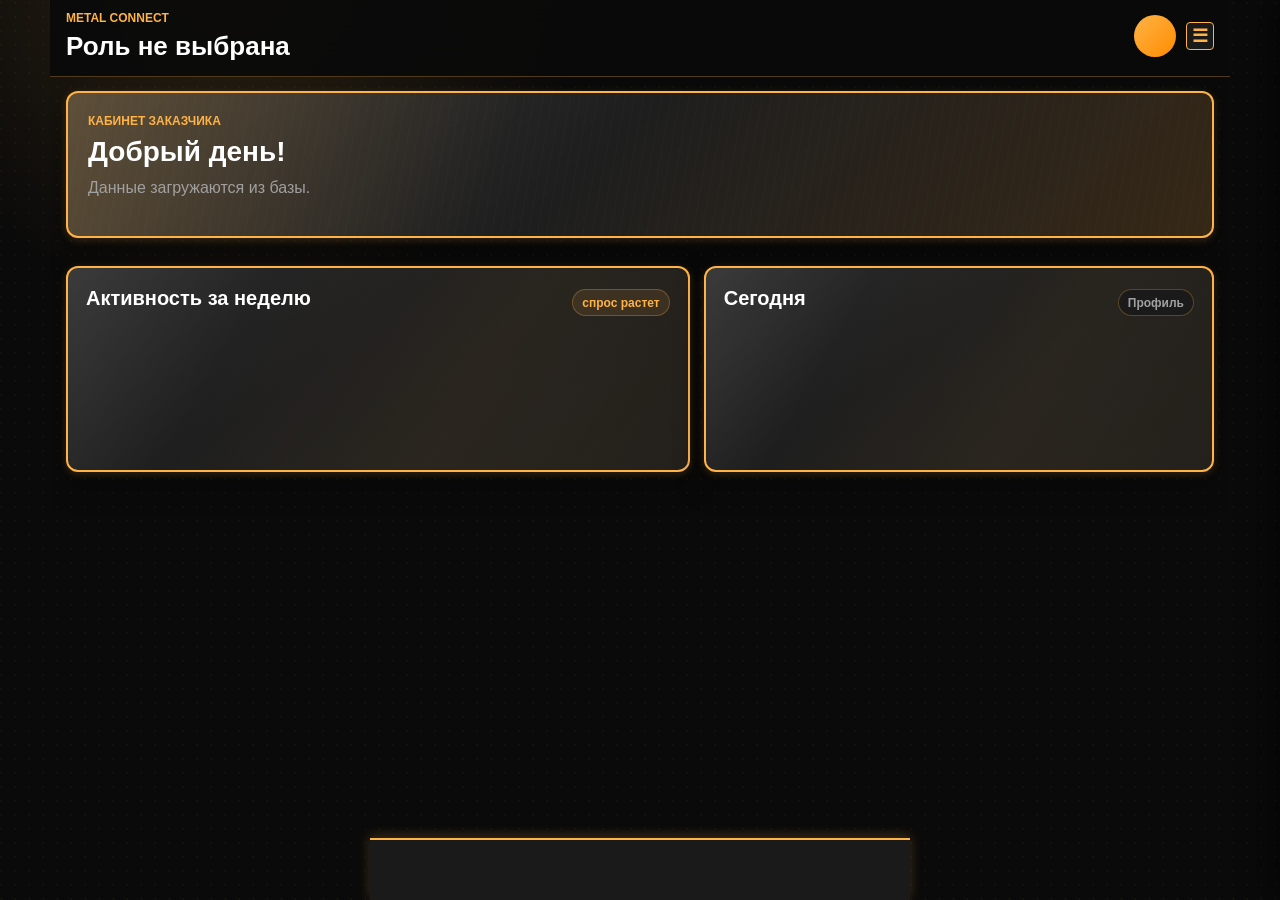
==== commit abd835ca: "Restore bottom navigation and molten metal UI" ====
--- a/docs/index.html
+++ b/docs/index.html
@@ -10,7 +10,7 @@
   <script>
     window.DEFAULT_API_URL = "https://womanless-bunion-concave.ngrok-free.dev";
   </script>
-  <link href="styles.css?v=20260529-metal-pro-3" rel="stylesheet">
+  <link href="styles.css?v=20260529-metal-pro-4" rel="stylesheet">
 </head>
 <body>
   <main class="app-shell">
@@ -19,15 +19,13 @@
         <p class="eyebrow">METAL CONNECT</p>
         <h1 id="welcomeTitle">Рабочий кабинет</h1>
       </div>
-      <div class="user-avatar" id="userAvatar" aria-hidden="true"></div>
-      <span class="role-pill" id="rolePill">Роль не выбрана</span>
+      <div class="topbar-actions">
+        <div class="user-avatar" id="userAvatar" aria-hidden="true"></div>
+        <button class="burger-btn" id="menuToggle" type="button" aria-label="Открыть меню" aria-expanded="false">☰</button>
+      </div>
     </header>
 
-    <section class="view active" id="homeView">
-      <section class="home-grid" id="homeGrid"></section>
-    </section>
-
-    <section class="view" id="dashboardView">
+    <section class="view active" id="dashboardView">
       <section class="hero">
         <div>
           <p class="eyebrow" id="roleEyebrow">Кабинет заказчика</p>
@@ -316,6 +314,15 @@
 
   <nav class="bottom-nav" id="bottomNav" aria-label="Основная навигация"></nav>
 
+  <div class="menu-backdrop" id="menuBackdrop" hidden></div>
+  <aside class="side-menu" id="sideMenu" aria-label="Разделы" aria-hidden="true">
+    <div class="side-menu-head">
+      <p class="eyebrow">Разделы</p>
+      <button class="icon-btn" id="menuClose" type="button" aria-label="Закрыть">×</button>
+    </div>
+    <nav class="side-menu-list" id="sideMenuList"></nav>
+  </aside>
+
   <aside class="api-tools" id="apiTools" aria-live="polite">
     <div class="api-error" id="apiMissingPanel" hidden>
       <strong>API не найден. Передайте ?api=URL</strong>
@@ -370,6 +377,6 @@
     </form>
   </dialog>
 
-  <script src="app.js?v=20260529-metal-pro-3"></script>
+  <script src="app.js?v=20260529-metal-pro-4"></script>
 </body>
 </html>
--- a/docs/styles.css
+++ b/docs/styles.css
@@ -91,7 +91,7 @@
   margin: 0 auto;
   max-width: 100%;
   overflow-x: hidden;
-  padding: 16px 16px calc(70px + env(safe-area-inset-bottom));
+  padding: 0 16px calc(70px + env(safe-area-inset-bottom));
   background: transparent;
 }
 
@@ -103,10 +103,34 @@
   align-items: center;
   justify-content: space-between;
   gap: 14px;
-  padding: 10px 0 14px;
+  margin: 0 -16px 14px;
+  padding: 10px 16px 14px;
   border-bottom: 1px solid rgba(255, 179, 71, .28);
   background: rgba(10, 10, 10, .92);
   backdrop-filter: blur(18px);
+}
+
+.topbar-actions {
+  display: flex;
+  align-items: center;
+  gap: 10px;
+  flex: 0 0 auto;
+}
+
+.burger-btn {
+  display: grid;
+  place-items: center;
+  width: 28px;
+  height: 28px;
+  min-height: 28px;
+  padding: 0;
+  border: 1px solid #FFB347;
+  border-radius: 4px;
+  background: #1A1A1A;
+  color: #FFB347;
+  font-size: 18px;
+  line-height: 1;
+  font-weight: 900;
 }
 
 .eyebrow {
@@ -296,7 +320,7 @@
   min-height: calc(62px + env(safe-area-inset-bottom));
   padding: 6px 8px calc(6px + env(safe-area-inset-bottom));
   border-top: 2px solid #FFB347;
-  background: rgba(10, 10, 10, .98);
+  background: #1A1A1A;
   box-shadow: 0 -2px 12px rgba(255, 180, 71, .22);
   backdrop-filter: blur(14px);
   transform: translateX(-50%);
@@ -328,8 +352,8 @@
 .nav-item span::before {
   content: "";
   display: block;
-  width: 23px;
-  height: 23px;
+  width: 24px;
+  height: 24px;
   background: currentColor;
 }
 
@@ -370,11 +394,70 @@
 }
 
 .nav-item.active b {
-  color: #FFFFFF;
+  color: #FFB347;
 }
 
 .nav-item:active {
   background: rgba(255, 180, 71, .18);
+}
+
+.menu-backdrop {
+  position: fixed;
+  inset: 0;
+  z-index: 80;
+  background: rgba(0, 0, 0, .58);
+  opacity: 0;
+  transition: opacity .18s ease;
+}
+
+.side-menu {
+  position: fixed;
+  top: 0;
+  right: 0;
+  z-index: 90;
+  display: grid;
+  align-content: start;
+  gap: 12px;
+  width: min(320px, 86vw);
+  height: 100dvh;
+  padding: calc(14px + env(safe-area-inset-top)) 14px 14px;
+  border-left: 2px solid #FFB347;
+  background: #1A1A1A;
+  box-shadow: -12px 0 30px rgba(0, 0, 0, .45);
+  transform: translateX(100%);
+  transition: transform .2s ease;
+}
+
+.menu-open .menu-backdrop { opacity: 1; }
+.menu-open .side-menu { transform: translateX(0); }
+
+.side-menu-head {
+  display: flex;
+  align-items: center;
+  justify-content: space-between;
+  gap: 10px;
+}
+
+.side-menu-list {
+  display: grid;
+  gap: 8px;
+}
+
+.side-menu-item {
+  min-height: 44px;
+  padding: 10px 12px;
+  border: 1px solid rgba(255, 179, 71, .58);
+  border-radius: 8px;
+  background: #121212;
+  color: #FFFFFF;
+  font-weight: 850;
+  text-align: left;
+}
+
+.side-menu-item.active {
+  border-color: #FFB347;
+  background: linear-gradient(135deg, #FFB347, #FF8C00);
+  color: #1A1A1A;
 }
 
 .subtabs,
@@ -793,7 +876,7 @@
 input:focus,
 select:focus,
 textarea:focus {
-  border: 2px solid #FF8C00;
+  border: 2px solid #FFB347;
   box-shadow: 0 0 0 3px rgba(255, 140, 0, .14);
 }
 
@@ -879,6 +962,18 @@
   padding: 15px;
 }
 
+.order-card,
+.order-search-card {
+  border: 2px solid #FFB347;
+  border-radius: 12px;
+  background: #1A1A1A;
+}
+
+.order-card::before,
+.order-search-card::before {
+  display: none;
+}
+
 .card-head {
   display: flex;
   align-items: flex-start;
@@ -896,6 +991,11 @@
 .status.done { color: #00C853; }
 .status.bad,
 .status.muted { color: #666666; }
+
+.order-accent {
+  color: #FFB347;
+  font-weight: 900;
+}
 
 .drawing-preview {
   display: grid;
@@ -1126,7 +1226,29 @@
 }
 
 .modal-actions { justify-content: space-between; }
+.empty,
+.empty-inline {
+  display: grid;
+  justify-items: center;
+  gap: 8px;
+  text-align: center;
+}
+
 .empty { box-shadow: 0 4px 12px rgba(0, 0, 0, .3); }
+
+.empty p,
+.empty-inline p { margin: 0; }
+
+.empty-icon {
+  display: grid;
+  place-items: center;
+  width: 34px;
+  height: 34px;
+  border: 1px solid #FFB347;
+  border-radius: 8px;
+  color: #FFB347;
+  font-weight: 900;
+}
 
 .status-menu {
   display: grid;
@@ -1225,9 +1347,8 @@
     flex-direction: column;
   }
   .mini-order { flex-basis: auto; }
-  .app-shell { padding: 16px 16px calc(70px + env(safe-area-inset-bottom)); }
+  .app-shell { padding: 0 16px calc(70px + env(safe-area-inset-bottom)); }
   .topbar { flex-wrap: wrap; }
-  .role-pill { margin-left: 0; }
 }
 
 @media (max-width: 620px) {
@@ -1249,25 +1370,29 @@
   }
 
   .app-shell {
-    padding: 16px 16px calc(70px + env(safe-area-inset-bottom));
+    padding: 0 16px calc(70px + env(safe-area-inset-bottom));
   }
 
   .topbar {
     display: grid;
-    grid-template-columns: minmax(0, 1fr) auto auto;
+    grid-template-columns: minmax(0, 1fr) auto;
     gap: 8px;
-    padding: 8px 0 10px;
+    padding: 8px 16px 10px;
   }
 
   .topbar > div:first-child { min-width: 0; }
   .eyebrow { margin-bottom: 3px; font-size: 11px; }
-  .role-pill { padding: 6px 9px; font-size: 11px; }
-
   .user-avatar {
     width: 34px;
     height: 34px;
     flex-basis: 34px;
     font-size: 12px;
+  }
+
+  .burger-btn {
+    width: 28px;
+    height: 28px;
+    min-height: 28px;
   }
 
   .view { gap: 10px; }
